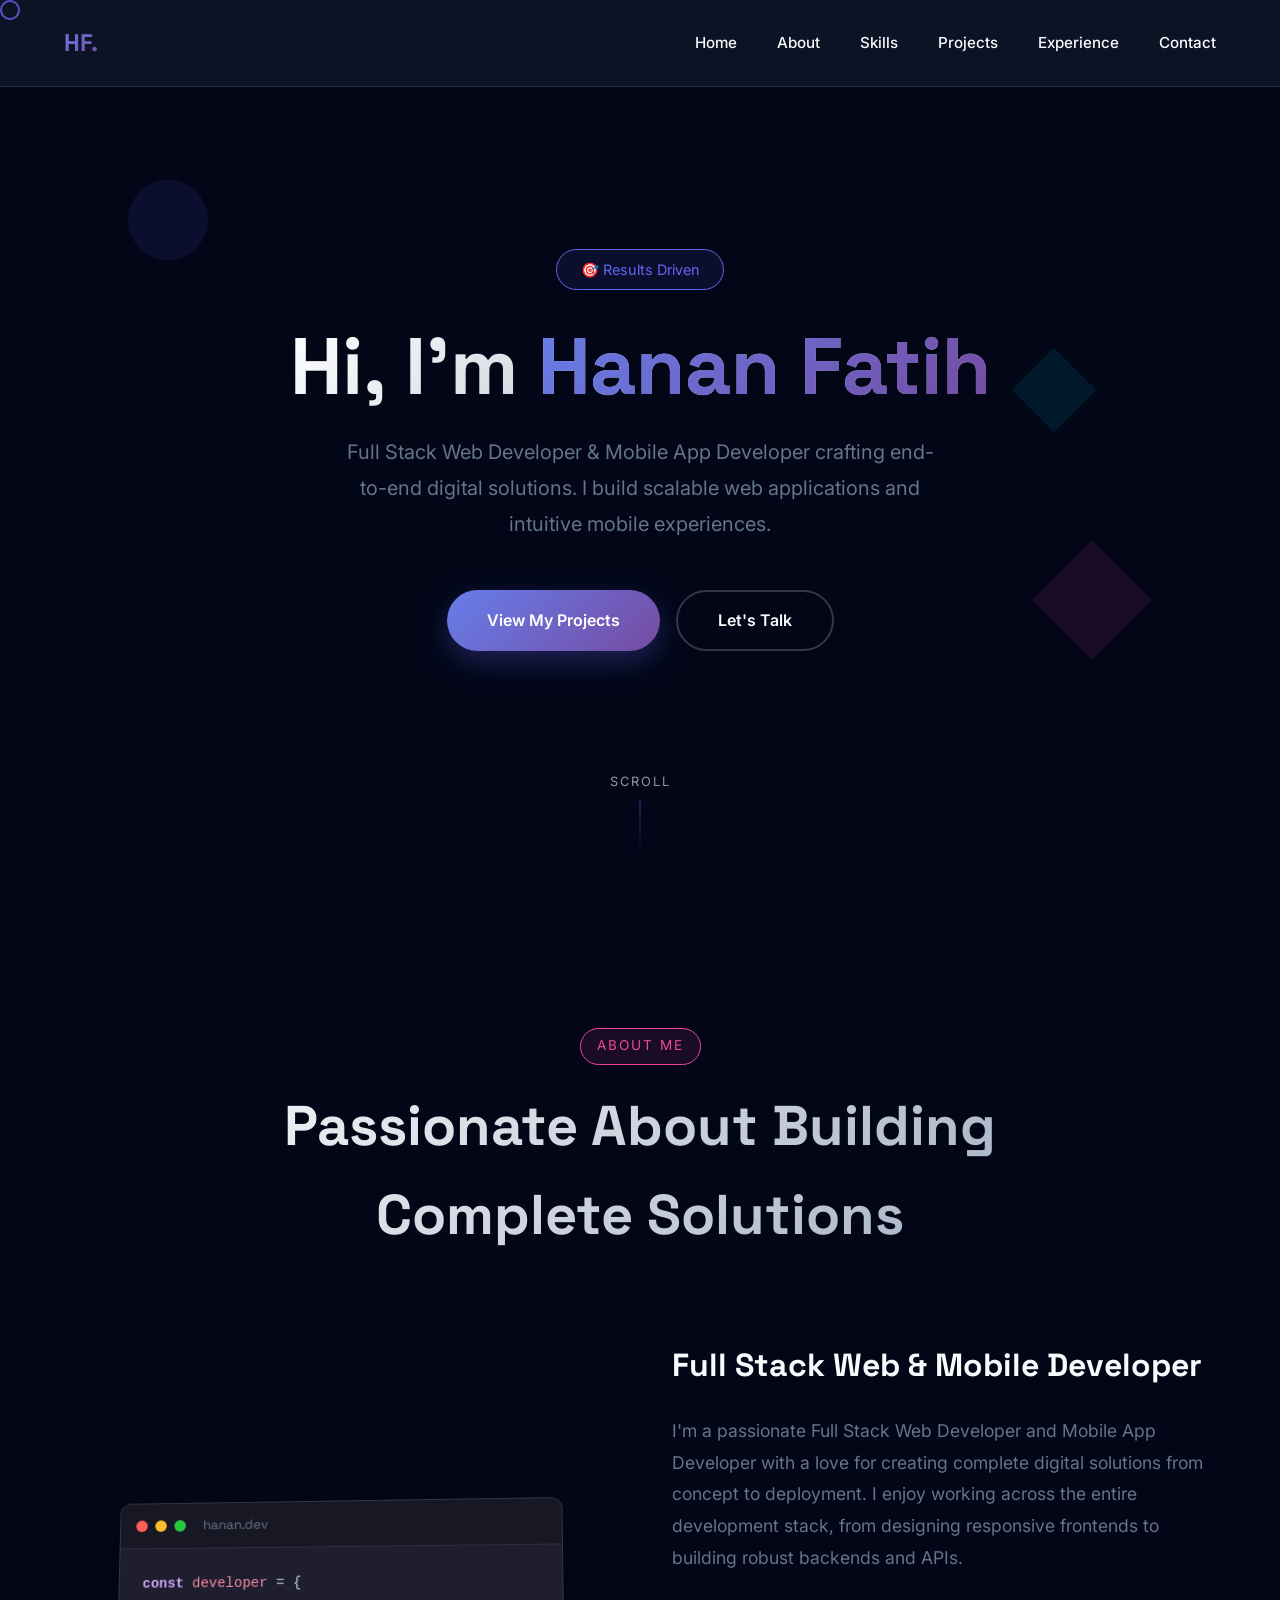
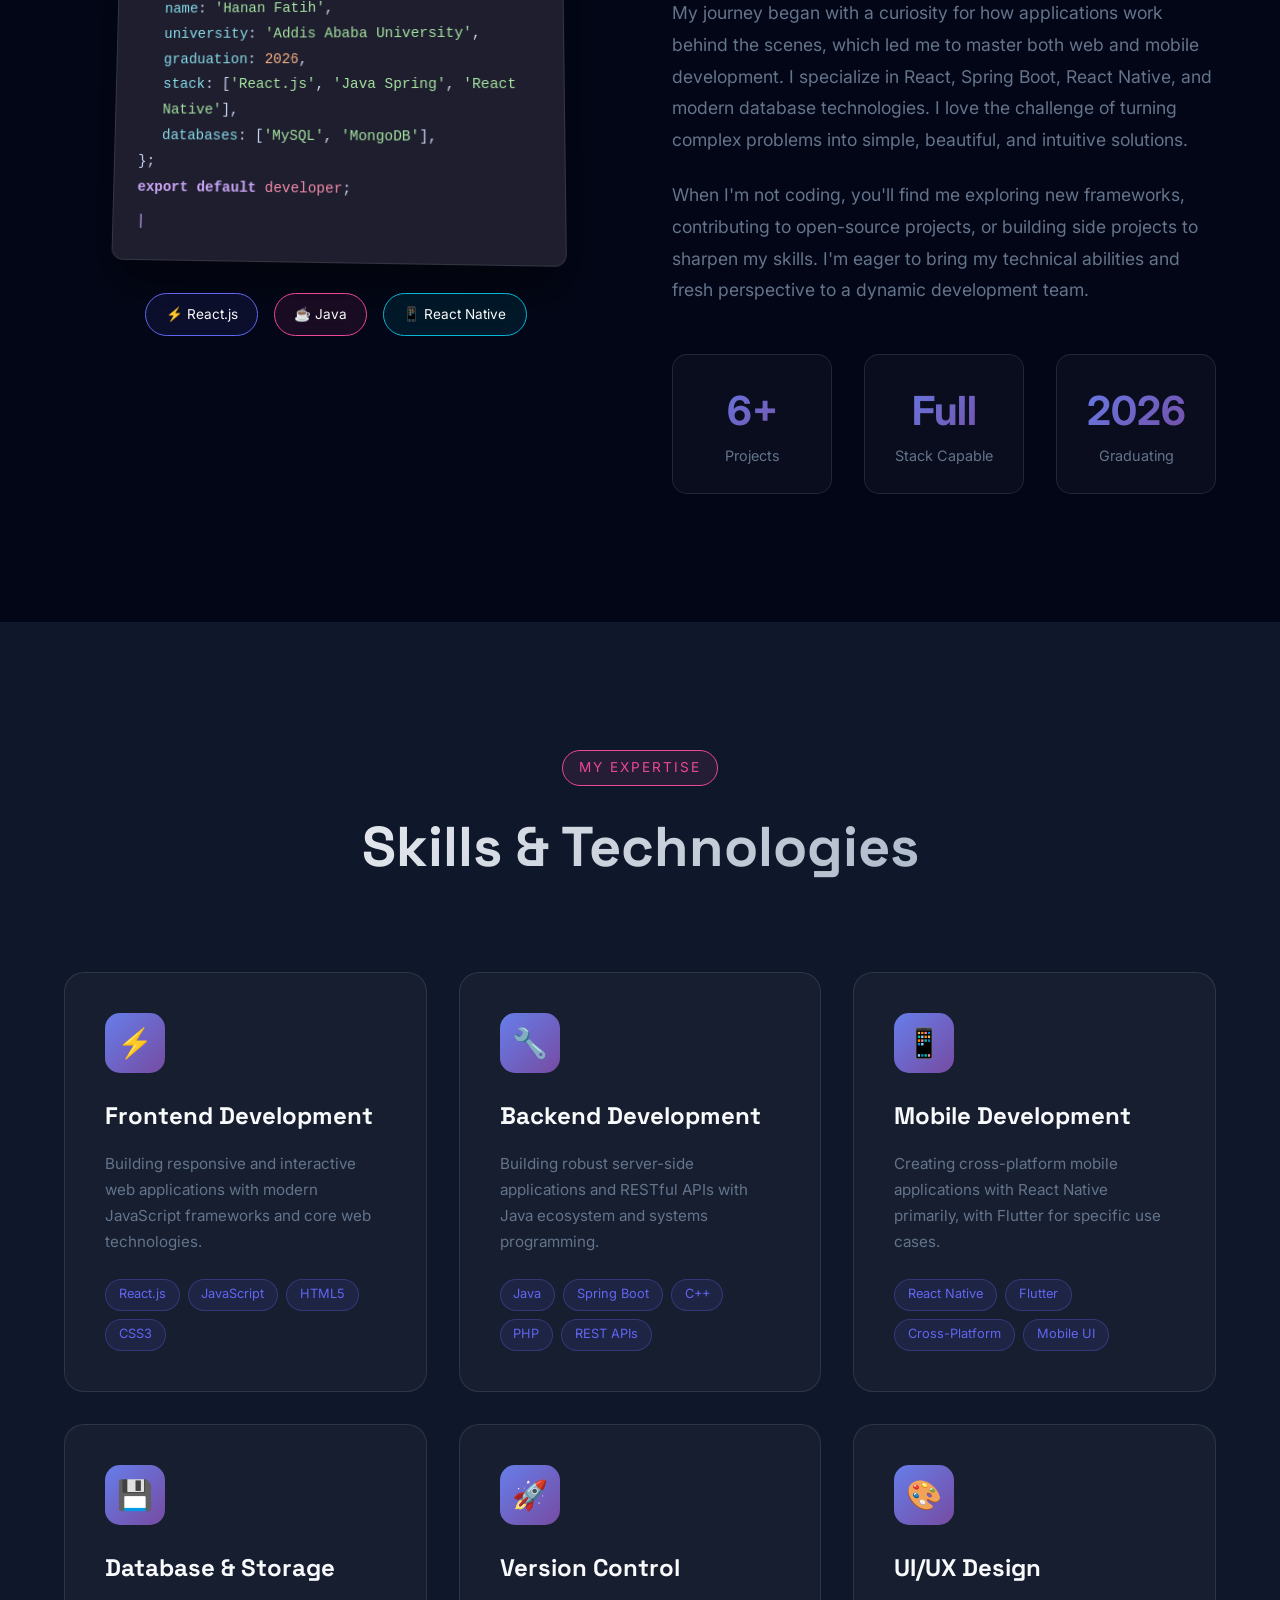
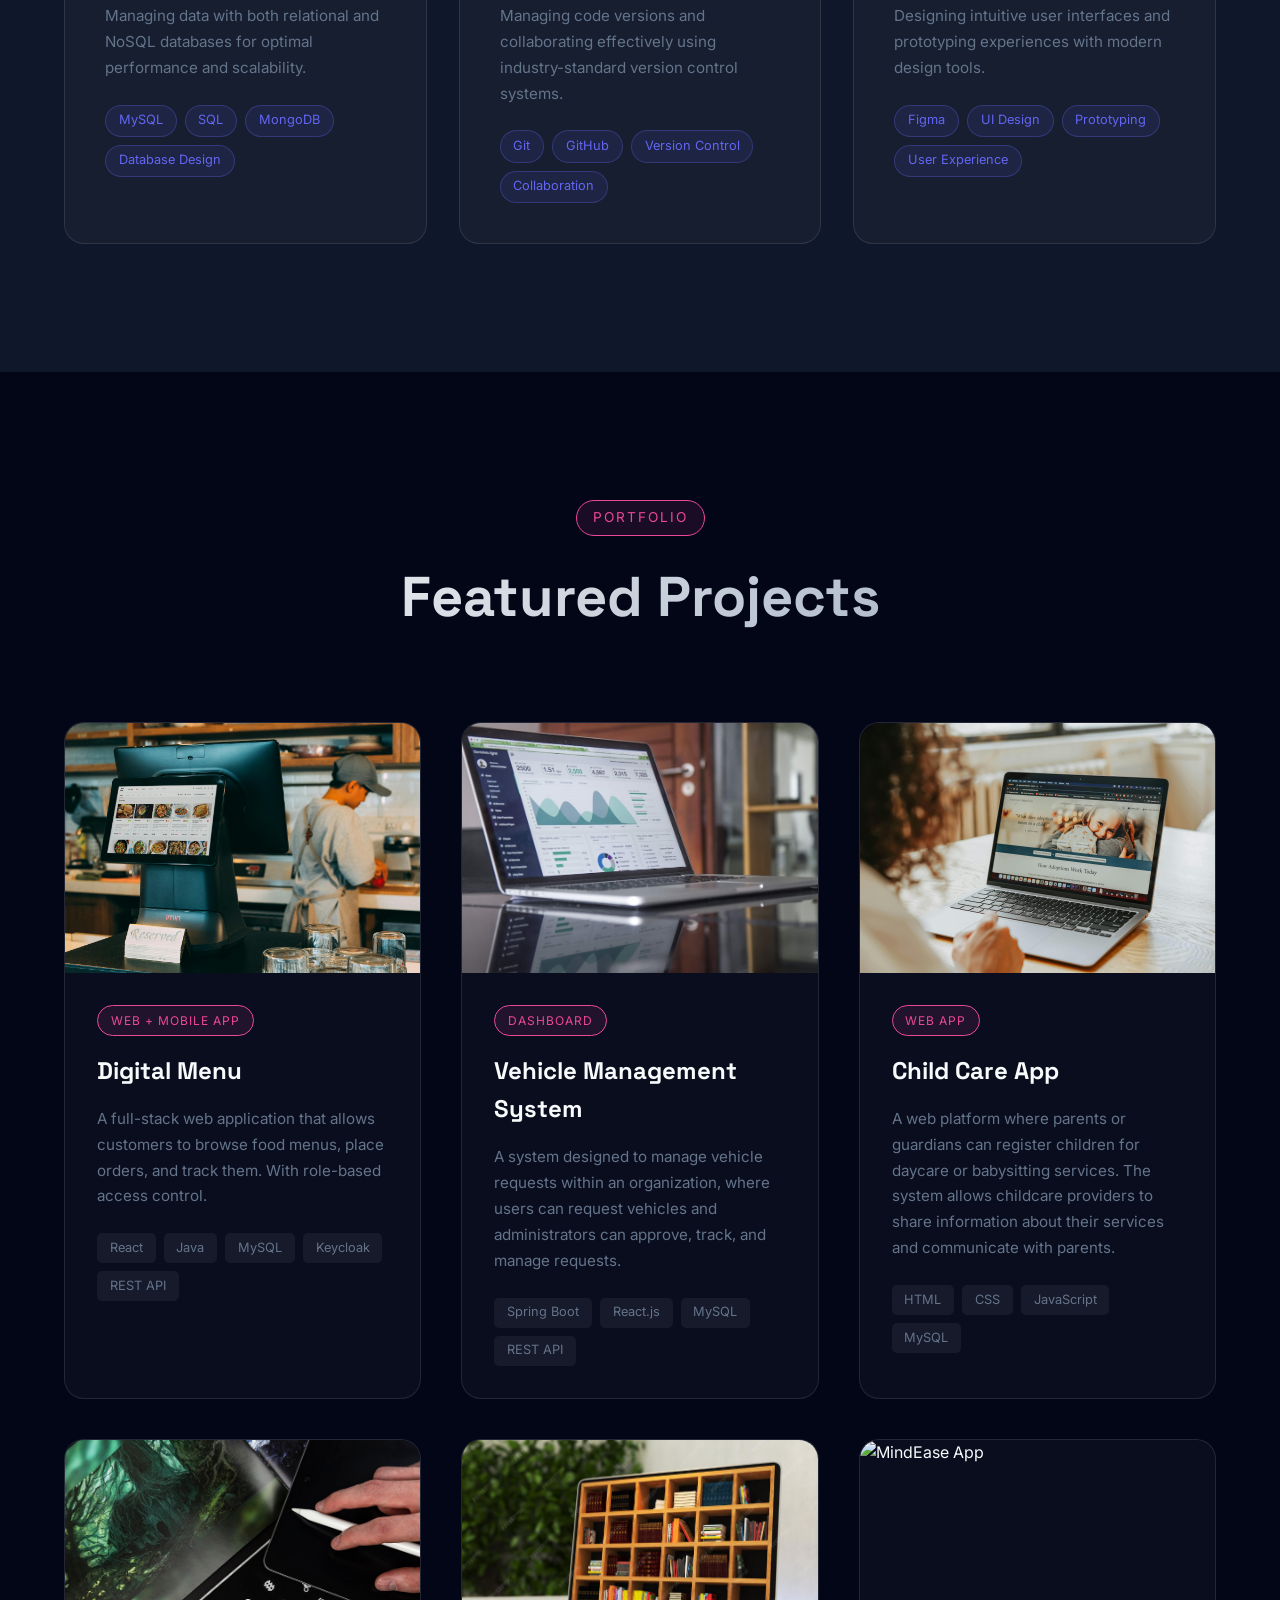
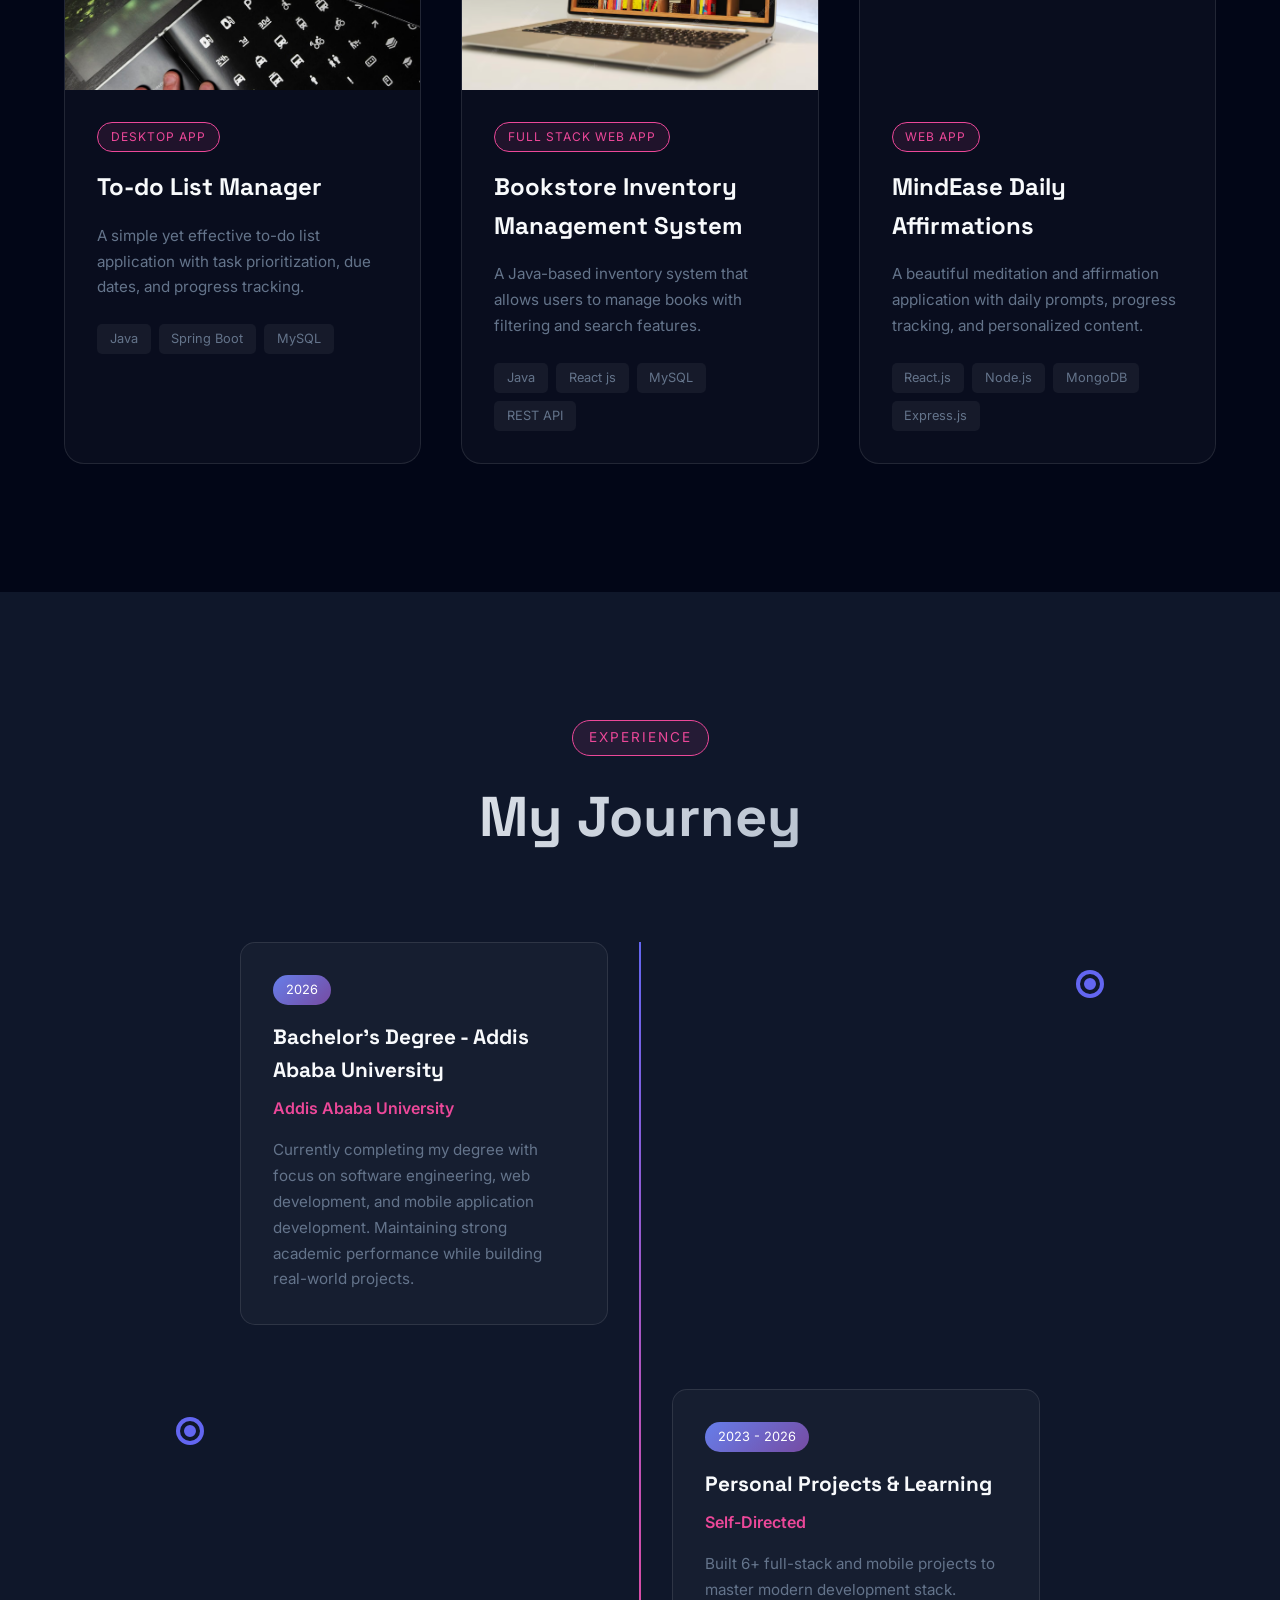
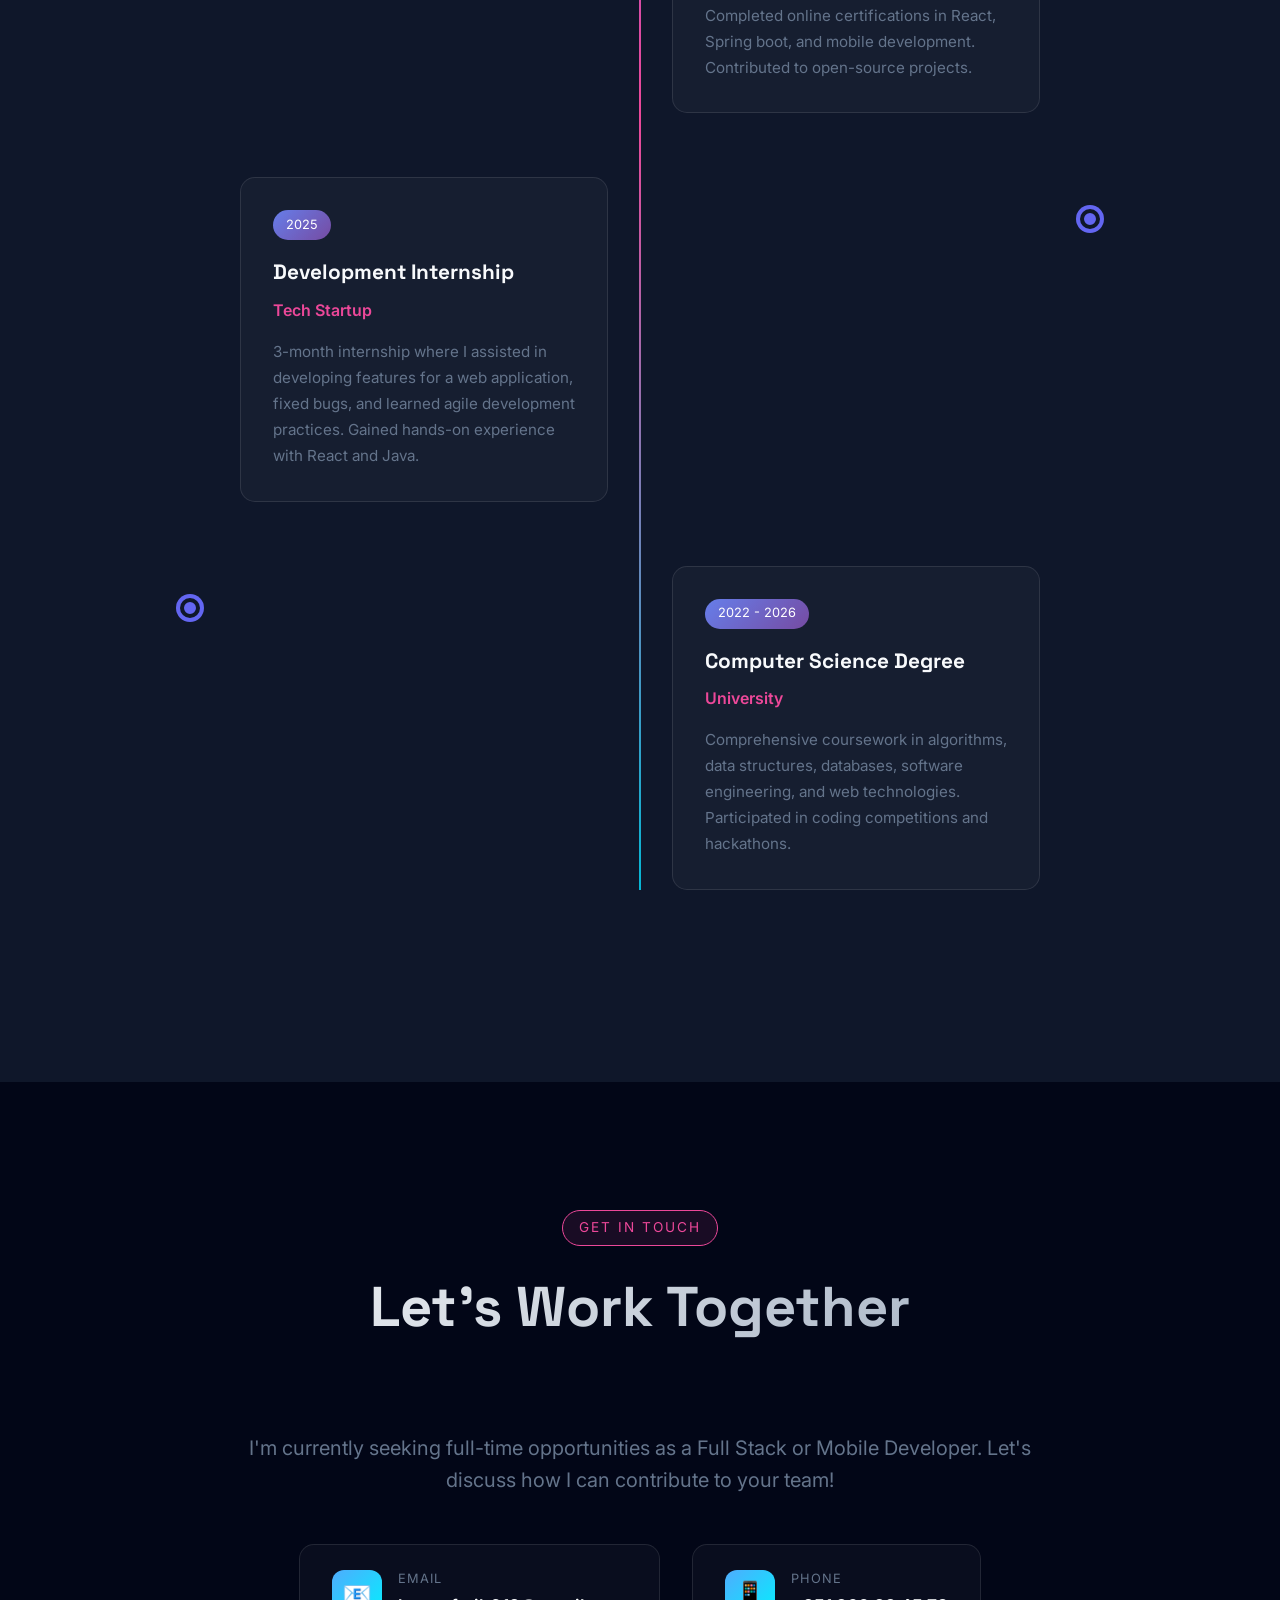
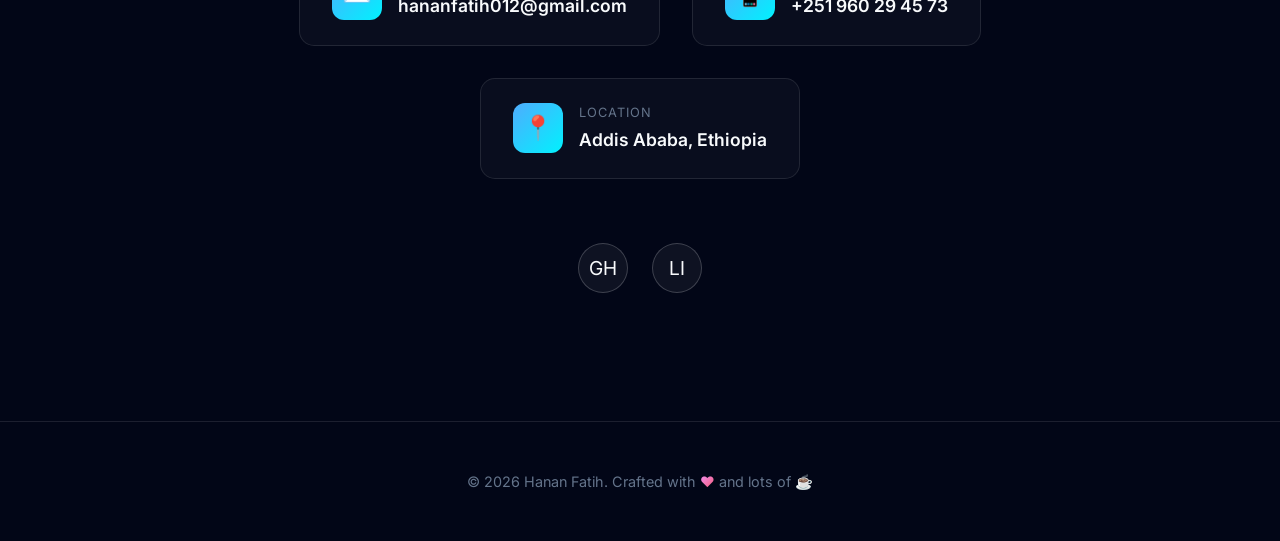
==== Portfolio.html @ 4e999f9f "My complete portfolio. With in need for some links left." ====
<!DOCTYPE html>
<html lang="en">
<head>
    <meta charset="UTF-8">
    <meta name="viewport" content="width=device-width, initial-scale=1.0">
    <title>Hanan Fatih | Full Stack & Mobile Developer</title>
    <link href="https://fonts.googleapis.com/css2?family=Space+Grotesk:wght@300;400;500;600;700&family=Inter:wght@300;400;500;600&display=swap" rel="stylesheet">
    <script src="https://cdnjs.cloudflare.com/ajax/libs/gsap/3.12.2/gsap.min.js"></script>
    <script src="https://cdnjs.cloudflare.com/ajax/libs/gsap/3.12.2/ScrollTrigger.min.js"></script>
    <style>
        :root {
            --primary: #6366f1;
            --primary-dark: #4f46e5;
            --secondary: #ec4899;
            --accent: #06b6d4;
            --dark: #0f172a;
            --darker: #020617;
            --light: #f8fafc;
            --gray: #64748b;
            --gradient-1: linear-gradient(135deg, #667eea 0%, #764ba2 100%);
            --gradient-2: linear-gradient(135deg, #f093fb 0%, #f5576c 100%);
            --gradient-3: linear-gradient(135deg, #4facfe 0%, #00f2fe 100%);
        }

        * {
            margin: 0;
            padding: 0;
            box-sizing: border-box;
        }

        html {
            scroll-behavior: smooth;
        }

        body {
            font-family: 'Inter', sans-serif;
            background: var(--darker);
            color: var(--light);
            overflow-x: hidden;
            line-height: 1.6;
        }

        h1, h2, h3, h4 {
            font-family: 'Space Grotesk', sans-serif;
            font-weight: 700;
        }

        /* Custom Cursor */
        .cursor {
            width: 20px;
            height: 20px;
            border: 2px solid var(--primary);
            border-radius: 50%;
            position: fixed;
            pointer-events: none;
            z-index: 9999;
            transition: transform 0.1s, background 0.3s;
            mix-blend-mode: difference;
        }

        .cursor.hover {
            transform: scale(2);
            background: var(--primary);
        }

        /* Navigation */
        nav {
            position: fixed;
            top: 0;
            width: 100%;
            padding: 1.5rem 5%;
            display: flex;
            justify-content: space-between;
            align-items: center;
            z-index: 1000;
            backdrop-filter: blur(20px);
            background: rgba(15, 23, 42, 0.8);
            border-bottom: 1px solid rgba(255, 255, 255, 0.1);
            transition: all 0.3s;
        }

        nav.scrolled {
            padding: 1rem 5%;
            background: rgba(2, 6, 23, 0.95);
        }

        .logo {
            font-family: 'Space Grotesk', sans-serif;
            font-size: 1.5rem;
            font-weight: 700;
            background: var(--gradient-1);
            -webkit-background-clip: text;
            -webkit-text-fill-color: transparent;
            background-clip: text;
            cursor: pointer;
            position: relative;
        }

        .logo::after {
            content: '';
            position: absolute;
            bottom: -5px;
            left: 0;
            width: 0;
            height: 2px;
            background: var(--gradient-1);
            transition: width 0.3s;
        }

        .logo:hover::after {
            width: 100%;
        }

        .nav-links {
            display: flex;
            gap: 2.5rem;
            list-style: none;
        }

        .nav-links a {
            color: var(--light);
            text-decoration: none;
            font-weight: 500;
            position: relative;
            transition: color 0.3s;
            font-size: 0.95rem;
        }

        .nav-links a::before {
            content: '';
            position: absolute;
            bottom: -5px;
            left: 0;
            width: 0;
            height: 2px;
            background: var(--gradient-2);
            transition: width 0.3s;
        }

        .nav-links a:hover::before {
            width: 100%;
        }

        .nav-links a:hover {
            color: var(--secondary);
        }

        .mobile-menu {
            display: none;
            flex-direction: column;
            gap: 5px;
            cursor: pointer;
        }

        .mobile-menu span {
            width: 25px;
            height: 3px;
            background: var(--light);
            transition: all 0.3s;
            border-radius: 3px;
        }

        /* Hero Section */
        .hero {
            min-height: 100vh;
            display: flex;
            align-items: center;
            justify-content: center;
            position: relative;
            overflow: hidden;
            padding: 0 5%;
        }

        .hero-bg {
            position: absolute;
            top: 0;
            left: 0;
            width: 100%;
            height: 100%;
            z-index: 0;
        }

        .floating-shapes {
            position: absolute;
            width: 100%;
            height: 100%;
            overflow: hidden;
        }

        .shape {
            position: absolute;
            opacity: 0.1;
            animation: float 20s infinite ease-in-out;
        }

        .shape:nth-child(1) {
            width: 80px;
            height: 80px;
            background: var(--primary);
            border-radius: 50%;
            top: 20%;
            left: 10%;
            animation-delay: 0s;
        }

        .shape:nth-child(2) {
            width: 120px;
            height: 120px;
            background: var(--secondary);
            clip-path: polygon(50% 0%, 100% 50%, 50% 100%, 0% 50%);
            top: 60%;
            right: 10%;
            animation-delay: 5s;
        }

        .shape:nth-child(3) {
            width: 60px;
            height: 60px;
            background: var(--accent);
            transform: rotate(45deg);
            top: 40%;
            left: 80%;
            animation-delay: 10s;
        }

        @keyframes float {
            0%, 100% { transform: translateY(0) rotate(0deg); }
            50% { transform: translateY(-30px) rotate(180deg); }
        }

        .hero-content {
            position: relative;
            z-index: 1;
            text-align: center;
            max-width: 900px;
        }

        .hero-badge {
            display: inline-block;
            padding: 0.5rem 1.5rem;
            background: rgba(99, 102, 241, 0.1);
            border: 1px solid var(--primary);
            border-radius: 50px;
            font-size: 0.9rem;
            color: var(--primary);
            margin-bottom: 2rem;
            animation: pulse 2s infinite;
        }

        @keyframes pulse {
            0%, 100% { box-shadow: 0 0 0 0 rgba(99, 102, 241, 0.4); }
            50% { box-shadow: 0 0 0 10px rgba(99, 102, 241, 0); }
        }

        .hero h1 {
            font-size: clamp(2.5rem, 8vw, 5rem);
            line-height: 1.1;
            margin-bottom: 1.5rem;
            background: linear-gradient(135deg, #fff 0%, #94a3b8 100%);
            -webkit-background-clip: text;
            -webkit-text-fill-color: transparent;
            background-clip: text;
        }

        .hero h1 span {
            background: var(--gradient-1);
            -webkit-background-clip: text;
            -webkit-text-fill-color: transparent;
            background-clip: text;
        }

        .hero p {
            font-size: 1.25rem;
            color: var(--gray);
            max-width: 600px;
            margin: 0 auto 3rem;
            line-height: 1.8;
        }

        .hero-buttons {
            display: flex;
            gap: 1rem;
            justify-content: center;
            flex-wrap: wrap;
        }

        .btn {
            padding: 1rem 2.5rem;
            border: none;
            border-radius: 50px;
            font-size: 1rem;
            font-weight: 600;
            cursor: pointer;
            transition: all 0.3s;
            text-decoration: none;
            display: inline-flex;
            align-items: center;
            gap: 0.5rem;
            position: relative;
            overflow: hidden;
        }

        .btn-primary {
            background: var(--gradient-1);
            color: white;
            box-shadow: 0 10px 30px rgba(99, 102, 241, 0.3);
        }

        .btn-primary:hover {
            transform: translateY(-3px);
            box-shadow: 0 20px 40px rgba(99, 102, 241, 0.4);
        }

        .btn-secondary {
            background: transparent;
            color: var(--light);
            border: 2px solid rgba(255, 255, 255, 0.2);
        }

        .btn-secondary:hover {
            border-color: var(--secondary);
            color: var(--secondary);
            transform: translateY(-3px);
        }

        .scroll-indicator {
            position: absolute;
            bottom: 40px;
            left: 50%;
            transform: translateX(-50%);
            display: flex;
            flex-direction: column;
            align-items: center;
            gap: 0.5rem;
            opacity: 0.6;
            animation: bounce 2s infinite;
        }

        @keyframes bounce {
            0%, 100% { transform: translateX(-50%) translateY(0); }
            50% { transform: translateX(-50%) translateY(10px); }
        }

        .scroll-indicator span {
            font-size: 0.8rem;
            text-transform: uppercase;
            letter-spacing: 2px;
        }

        .scroll-line {
            width: 1px;
            height: 60px;
            background: linear-gradient(to bottom, var(--primary), transparent);
        }

        /* About Section */
        .about {
            padding: 8rem 5%;
            position: relative;
        }

        .section-header {
            text-align: center;
            margin-bottom: 5rem;
        }

        .section-tag {
            display: inline-block;
            padding: 0.4rem 1rem;
            background: rgba(236, 72, 153, 0.1);
            border: 1px solid var(--secondary);
            border-radius: 50px;
            font-size: 0.85rem;
            color: var(--secondary);
            margin-bottom: 1rem;
            text-transform: uppercase;
            letter-spacing: 2px;
        }

        .section-title {
            font-size: clamp(2rem, 5vw, 3.5rem);
            margin-bottom: 1rem;
            background: linear-gradient(135deg, #fff 0%, #94a3b8 100%);
            -webkit-background-clip: text;
            -webkit-text-fill-color: transparent;
            background-clip: text;
        }

        .about-grid {
            display: grid;
            grid-template-columns: 1fr 1fr;
            gap: 4rem;
            max-width: 1200px;
            margin: 0 auto;
            align-items: center;
        }

        .about-image {
            position: relative;
        }

        .about-image-wrapper {
            position: relative;
            border-radius: 20px;
            overflow: hidden;
            box-shadow: 0 30px 60px rgba(0, 0, 0, 0.3);
        }

        .about-image-wrapper::before {
            content: '';
            position: absolute;
            top: -10px;
            left: -10px;
            right: 10px;
            bottom: 10px;
            border: 2px solid var(--primary);
            border-radius: 20px;
            z-index: -1;
            transition: all 0.3s;
        }

        .about-image-wrapper:hover::before {
            top: -15px;
            left: -15px;
            right: 15px;
            bottom: 15px;
        }

        .about-image img {
            width: 100%;
            height: 500px;
            object-fit: cover;
            transition: transform 0.5s;
        }

        .about-image-wrapper:hover img {
            transform: scale(1.05);
        }

        .about-content h3 {
            font-size: 2rem;
            margin-bottom: 1.5rem;
            color: var(--light);
        }

        .about-content p {
            color: var(--gray);
            margin-bottom: 1.5rem;
            font-size: 1.1rem;
            line-height: 1.8;
        }

        .stats {
            display: grid;
            grid-template-columns: repeat(3, 1fr);
            gap: 2rem;
            margin-top: 3rem;
        }

        .stat-item {
            text-align: center;
            padding: 1.5rem;
            background: rgba(255, 255, 255, 0.03);
            border: 1px solid rgba(255, 255, 255, 0.1);
            border-radius: 15px;
            transition: all 0.3s;
        }

        .stat-item:hover {
            transform: translateY(-5px);
            border-color: var(--primary);
            background: rgba(99, 102, 241, 0.05);
        }

        .stat-number {
            font-size: 2.5rem;
            font-weight: 700;
            background: var(--gradient-1);
            -webkit-background-clip: text;
            -webkit-text-fill-color: transparent;
            background-clip: text;
            display: block;
        }

        .stat-label {
            font-size: 0.9rem;
            color: var(--gray);
            margin-top: 0.5rem;
        }

        /* Skills Section */
        .skills {
            padding: 8rem 5%;
            background: var(--dark);
            position: relative;
        }

        .skills-grid {
            display: grid;
            grid-template-columns: repeat(auto-fit, minmax(300px, 1fr));
            gap: 2rem;
            max-width: 1200px;
            margin: 0 auto;
        }

        .skill-card {
            background: rgba(255, 255, 255, 0.03);
            border: 1px solid rgba(255, 255, 255, 0.1);
            border-radius: 20px;
            padding: 2.5rem;
            transition: all 0.4s;
            position: relative;
            overflow: hidden;
            cursor: pointer;
            opacity: 1 !important;
            transform: none !important;
        }

        .skill-card::before {
            content: '';
            position: absolute;
            top: 0;
            left: 0;
            width: 100%;
            height: 100%;
            background: var(--gradient-1);
            opacity: 0;
            transition: opacity 0.4s;
            z-index: 0;
        }

        .skill-card:hover::before {
            opacity: 0.05;
        }

        .skill-card:hover {
            transform: translateY(-10px) !important;
            border-color: var(--primary);
            box-shadow: 0 20px 40px rgba(99, 102, 241, 0.2);
        }

        .skill-icon {
            width: 60px;
            height: 60px;
            background: var(--gradient-1);
            border-radius: 15px;
            display: flex;
            align-items: center;
            justify-content: center;
            font-size: 1.8rem;
            margin-bottom: 1.5rem;
            position: relative;
            z-index: 1;
        }

        .skill-card h3 {
            font-size: 1.5rem;
            margin-bottom: 1rem;
            position: relative;
            z-index: 1;
        }

        .skill-card p {
            color: var(--gray);
            font-size: 0.95rem;
            line-height: 1.7;
            position: relative;
            z-index: 1;
        }

        .skill-tags {
            display: flex;
            flex-wrap: wrap;
            gap: 0.5rem;
            margin-top: 1.5rem;
            position: relative;
            z-index: 1;
        }

        .skill-tag {
            padding: 0.3rem 0.8rem;
            background: rgba(99, 102, 241, 0.1);
            border: 1px solid rgba(99, 102, 241, 0.3);
            border-radius: 20px;
            font-size: 0.8rem;
            color: var(--primary);
        }

        /* Projects Section */
        .projects {
            padding: 8rem 5%;
            position: relative;
        }

        .projects-grid {
            display: grid;
            grid-template-columns: repeat(auto-fit, minmax(350px, 1fr));
            gap: 2.5rem;
            max-width: 1200px;
            margin: 0 auto;
        }

        .project-card {
            background: rgba(255, 255, 255, 0.03);
            border: 1px solid rgba(255, 255, 255, 0.1);
            border-radius: 20px;
            overflow: hidden;
            transition: all 0.4s;
            position: relative;
            opacity: 1 !important;
            transform: none !important;
        }

        .project-card:hover {
            transform: translateY(-10px) !important;
            border-color: var(--secondary);
            box-shadow: 0 30px 60px rgba(236, 72, 153, 0.2);
        }

        .project-image {
            position: relative;
            height: 250px;
            overflow: hidden;
        }

        .project-image img {
            width: 100%;
            height: 100%;
            object-fit: cover;
            transition: transform 0.5s;
        }

        .project-card:hover .project-image img {
            transform: scale(1.1);
        }

        .project-overlay {
            position: absolute;
            top: 0;
            left: 0;
            width: 100%;
            height: 100%;
            background: linear-gradient(to top, rgba(15, 23, 42, 0.9), transparent);
            opacity: 0;
            transition: opacity 0.3s;
            display: flex;
            align-items: flex-end;
            padding: 2rem;
        }

        .project-card:hover .project-overlay {
            opacity: 1;
        }

        .project-links {
            display: flex;
            gap: 1rem;
        }

        .project-link {
            width: 50px;
            height: 50px;
            background: white;
            border-radius: 50%;
            display: flex;
            align-items: center;
            justify-content: center;
            color: var(--dark);
            text-decoration: none;
            transition: all 0.3s;
            transform: translateY(20px);
            opacity: 0;
        }

        .project-card:hover .project-link {
            transform: translateY(0);
            opacity: 1;
        }

        .project-card:hover .project-link:nth-child(2) {
            transition-delay: 0.1s;
        }

        .project-link:hover {
            background: var(--primary);
            color: white;
            transform: scale(1.1);
        }

        .project-content {
            padding: 2rem;
        }

        .project-category {
            display: inline-block;
            padding: 0.3rem 0.8rem;
            background: rgba(236, 72, 153, 0.1);
            border: 1px solid var(--secondary);
            border-radius: 20px;
            font-size: 0.75rem;
            color: var(--secondary);
            margin-bottom: 1rem;
            text-transform: uppercase;
            letter-spacing: 1px;
        }

        .project-content h3 {
            font-size: 1.5rem;
            margin-bottom: 1rem;
        }

        .project-content p {
            color: var(--gray);
            font-size: 0.95rem;
            line-height: 1.7;
        }

        .project-tech {
            display: flex;
            flex-wrap: wrap;
            gap: 0.5rem;
            margin-top: 1.5rem;
        }

        .tech-tag {
            padding: 0.3rem 0.8rem;
            background: rgba(255, 255, 255, 0.05);
            border-radius: 5px;
            font-size: 0.8rem;
            color: var(--gray);
        }

        /* Experience Section */
        .experience {
            padding: 8rem 5%;
            background: var(--dark);
        }

        .timeline {
            max-width: 800px;
            margin: 0 auto;
            position: relative;
        }

        .timeline::before {
            content: '';
            position: absolute;
            left: 50%;
            transform: translateX(-50%);
            width: 2px;
            height: 100%;
            background: linear-gradient(to bottom, var(--primary), var(--secondary), var(--accent));
        }

        .timeline-item {
            display: flex;
            justify-content: flex-end;
            padding-right: 50%;
            position: relative;
            margin-bottom: 4rem;
            opacity: 1 !important;
            transform: none !important;
        }

        .timeline-item:nth-child(even) {
            justify-content: flex-start;
            padding-right: 0;
            padding-left: 50%;
        }

        .timeline-content {
            background: rgba(255, 255, 255, 0.03);
            border: 1px solid rgba(255, 255, 255, 0.1);
            border-radius: 15px;
            padding: 2rem;
            max-width: 400px;
            margin-right: 2rem;
            position: relative;
            transition: all 0.3s;
        }

        .timeline-item:nth-child(even) .timeline-content {
            margin-right: 0;
            margin-left: 2rem;
        }

        .timeline-content:hover {
            border-color: var(--primary);
            transform: scale(1.02);
        }

        .timeline-dot {
            position: absolute;
            width: 20px;
            height: 20px;
            background: var(--primary);
            border-radius: 50%;
            top: 2rem;
            right: -60px;
            border: 4px solid var(--dark);
            box-shadow: 0 0 0 4px var(--primary);
        }

        .timeline-item:nth-child(even) .timeline-dot {
            right: auto;
            left: -60px;
        }

        .timeline-date {
            display: inline-block;
            padding: 0.3rem 0.8rem;
            background: var(--gradient-1);
            border-radius: 20px;
            font-size: 0.8rem;
            color: white;
            margin-bottom: 1rem;
        }

        .timeline-content h3 {
            font-size: 1.3rem;
            margin-bottom: 0.5rem;
        }

        .timeline-company {
            color: var(--secondary);
            font-weight: 600;
            margin-bottom: 1rem;
            display: block;
        }

        .timeline-content p {
            color: var(--gray);
            font-size: 0.95rem;
            line-height: 1.7;
        }

        /* Contact Section */
        .contact {
            padding: 8rem 5%;
            position: relative;
        }

        .contact-container {
            max-width: 800px;
            margin: 0 auto;
            text-align: center;
        }

        .contact-text {
            font-size: 1.25rem;
            color: var(--gray);
            margin-bottom: 3rem;
        }

        .contact-links {
            display: flex;
            justify-content: center;
            gap: 2rem;
            flex-wrap: wrap;
            margin-bottom: 4rem;
        }

        .contact-item {
            display: flex;
            align-items: center;
            gap: 1rem;
            padding: 1.5rem 2rem;
            background: rgba(255, 255, 255, 0.03);
            border: 1px solid rgba(255, 255, 255, 0.1);
            border-radius: 15px;
            text-decoration: none;
            color: var(--light);
            transition: all 0.3s;
            min-width: 250px;
        }

        .contact-item:hover {
            transform: translateY(-5px);
            border-color: var(--accent);
            box-shadow: 0 20px 40px rgba(6, 182, 212, 0.2);
        }

        .contact-icon {
            width: 50px;
            height: 50px;
            background: var(--gradient-3);
            border-radius: 12px;
            display: flex;
            align-items: center;
            justify-content: center;
            font-size: 1.5rem;
        }

        .contact-info {
            text-align: left;
        }

        .contact-label {
            font-size: 0.8rem;
            color: var(--gray);
            text-transform: uppercase;
            letter-spacing: 1px;
        }

        .contact-value {
            font-weight: 600;
            font-size: 1.1rem;
            margin-top: 0.2rem;
        }

        .social-links {
            display: flex;
            justify-content: center;
            gap: 1.5rem;
        }

        .social-link {
            width: 50px;
            height: 50px;
            background: rgba(255, 255, 255, 0.05);
            border: 1px solid rgba(255, 255, 255, 0.2);
            border-radius: 50%;
            display: flex;
            align-items: center;
            justify-content: center;
            color: var(--light);
            text-decoration: none;
            font-size: 1.2rem;
            transition: all 0.3s;
        }

        .social-link:hover {
            background: var(--primary);
            border-color: var(--primary);
            transform: translateY(-5px) rotate(360deg);
        }

        /* Footer */
        footer {
            padding: 3rem 5%;
            text-align: center;
            border-top: 1px solid rgba(255, 255, 255, 0.1);
            color: var(--gray);
            font-size: 0.9rem;
        }

        footer span {
            background: var(--gradient-2);
            -webkit-background-clip: text;
            -webkit-text-fill-color: transparent;
            background-clip: text;
        }

        /* Responsive */
        @media (max-width: 968px) {
            .nav-links {
                display: none;
            }

            .mobile-menu {
                display: flex;
            }

            .about-grid {
                grid-template-columns: 1fr;
                gap: 3rem;
            }

            .about-image {
                order: -1;
            }

            .stats {
                grid-template-columns: 1fr;
            }

            .timeline::before {
                left: 30px;
            }

            .timeline-item,
            .timeline-item:nth-child(even) {
                justify-content: flex-start;
                padding-left: 80px;
                padding-right: 0;
            }

            .timeline-content,
            .timeline-item:nth-child(even) .timeline-content {
                margin-left: 0;
                margin-right: 0;
                max-width: 100%;
            }

            .timeline-dot,
            .timeline-item:nth-child(even) .timeline-dot {
                left: 20px;
                right: auto;
            }

            .projects-grid {
                grid-template-columns: 1fr;
            }
        }

        /* Animations - FIXED: Content visible by default */
        .reveal {
            opacity: 1;
            transform: translateY(0);
            transition: all 0.8s ease;
        }

        .reveal.animate {
            opacity: 0;
            transform: translateY(30px);
        }

        .reveal.animate.active {
            opacity: 1;
            transform: translateY(0);
        }

        /* Particle Canvas */
        #particles-canvas {
            position: fixed;
            top: 0;
            left: 0;
            width: 100%;
            height: 100%;
            pointer-events: none;
            z-index: 0;
            opacity: 0.3;
        }
    
        /* About Visual - Code Window */
        .about-visual {
            position: relative;
            display: flex;
            flex-direction: column;
            align-items: center;
            gap: 2rem;
        }

        .code-window {
            background: #1e1e2e;
            border-radius: 12px;
            overflow: hidden;
            box-shadow: 0 25px 50px rgba(0, 0, 0, 0.5);
            width: 100%;
            max-width: 450px;
            border: 1px solid rgba(255, 255, 255, 0.1);
            transform: perspective(1000px) rotateY(-5deg) rotateX(5deg);
            transition: transform 0.4s;
        }

        .code-window:hover {
            transform: perspective(1000px) rotateY(0deg) rotateX(0deg);
        }

        .code-header {
            background: #181825;
            padding: 12px 16px;
            display: flex;
            align-items: center;
            gap: 8px;
            border-bottom: 1px solid rgba(255, 255, 255, 0.1);
        }

        .code-dot {
            width: 12px;
            height: 12px;
            border-radius: 50%;
        }

        .code-dot.red { background: #ff5f56; }
        .code-dot.yellow { background: #ffbd2e; }
        .code-dot.green { background: #27c93f; }

        .code-title {
            margin-left: 10px;
            font-size: 0.85rem;
            color: var(--gray);
            font-family: 'Space Grotesk', sans-serif;
        }

        .code-content {
            padding: 24px;
            font-family: 'Courier New', monospace;
            font-size: 0.9rem;
            line-height: 1.8;
        }

        .code-line {
            color: #cdd6f4;
        }

        .code-line.indent {
            padding-left: 24px;
        }

        .code-keyword {
            color: #cba6f7;
            font-weight: bold;
        }

        .code-variable {
            color: #f38ba8;
        }

        .code-property {
            color: #89dceb;
        }

        .code-string {
            color: #a6e3a1;
        }

        .code-number {
            color: #fab387;
        }

        .cursor-blink {
            display: inline-block;
            color: #cba6f7;
            animation: blink 1s infinite;
            margin-top: 8px;
        }

        @keyframes blink {
            0%, 50% { opacity: 1; }
            51%, 100% { opacity: 0; }
        }

        /* Floating Badges */
        .floating-badges {
            display: flex;
            gap: 1rem;
            flex-wrap: wrap;
            justify-content: center;
        }

        .float-badge {
            padding: 0.6rem 1.2rem;
            background: rgba(99, 102, 241, 0.1);
            border: 1px solid var(--primary);
            border-radius: 50px;
            font-size: 0.85rem;
            color: var(--light);
            animation: float-badge 3s ease-in-out infinite;
            backdrop-filter: blur(10px);
        }

        .float-badge:nth-child(2) {
            animation-delay: 0.5s;
            border-color: var(--secondary);
            background: rgba(236, 72, 153, 0.1);
        }

        .float-badge:nth-child(3) {
            animation-delay: 1s;
            border-color: var(--accent);
            background: rgba(6, 182, 212, 0.1);
        }

        @keyframes float-badge {
            0%, 100% { transform: translateY(0); }
            50% { transform: translateY(-10px); }
        }

        /* Responsive */
        @media (max-width: 968px) {
            .code-window {
                transform: none;
                max-width: 100%;
            }

            .code-window:hover {
                transform: none;
            }
        }
</style>
<base target="_blank">
</head>
<body>
    <!-- Custom Cursor -->
    <div class="cursor"></div>

    <!-- Particle Canvas -->
    <canvas id="particles-canvas"></canvas>

    <!-- Navigation -->
    <nav id="navbar">
        <div class="logo">HF.</div>
        <ul class="nav-links">
            <li><a href="#home">Home</a></li>
            <li><a href="#about">About</a></li>
            <li><a href="#skills">Skills</a></li>
            <li><a href="#projects">Projects</a></li>
            <li><a href="#experience">Experience</a></li>
            <li><a href="#contact">Contact</a></li>
        </ul>
        <div class="mobile-menu">
            <span></span>
            <span></span>
            <span></span>
        </div>
    </nav>

    <!-- Hero Section -->
    <section class="hero" id="home">
        <div class="hero-bg">
            <div class="floating-shapes">
                <div class="shape"></div>
                <div class="shape"></div>
                <div class="shape"></div>
            </div>
        </div>
        <div class="hero-content">
            <div class="hero-badge">🎯 Results Driven</div>
            <h1>Hi, I'm <span>Hanan Fatih</span></h1>
            <p>Full Stack Web Developer & Mobile App Developer crafting end-to-end digital solutions. I build scalable web applications and intuitive mobile experiences.</p>
            <div class="hero-buttons">
                <a href="#projects" class="btn btn-primary">View My Projects</a>
                <a href="#contact" class="btn btn-secondary">Let's Talk</a>
            </div>
        </div>
        <div class="scroll-indicator">
            <span>Scroll</span>
            <div class="scroll-line"></div>
        </div>
    </section>

    <!-- About Section -->
    <section class="about" id="about">
        <div class="section-header reveal">
            <span class="section-tag">About Me</span>
            <h2 class="section-title">Passionate About Building<br>Complete Solutions</h2>
        </div>
        <div class="about-grid">
            <div class="about-visual reveal">
                <div class="code-window">
                    <div class="code-header">
                        <div class="code-dot red"></div>
                        <div class="code-dot yellow"></div>
                        <div class="code-dot green"></div>
                        <span class="code-title">hanan.dev</span>
                    </div>
                    <div class="code-content">
                        <div class="code-line">
                            <span class="code-keyword">const</span> <span class="code-variable">developer</span> = {
                        </div>
                        <div class="code-line indent">
                            <span class="code-property">name</span>: <span class="code-string">'Hanan Fatih'</span>,
                        </div>
                        <div class="code-line indent">
                            <span class="code-property">university</span>: <span class="code-string">'Addis Ababa University'</span>,
                        </div>
                        <div class="code-line indent">
                            <span class="code-property">graduation</span>: <span class="code-number">2026</span>,
                        </div>
                        <div class="code-line indent">
                            <span class="code-property">stack</span>: [<span class="code-string">'React.js'</span>, <span class="code-string">'Java Spring'</span>, <span class="code-string">'React Native'</span>],
                        </div>
                        <div class="code-line indent">
                            <span class="code-property">databases</span>: [<span class="code-string">'MySQL'</span>, <span class="code-string">'MongoDB'</span>],
                        </div>
                        <div class="code-line">};</div>
                        <div class="code-line">
                            <span class="code-keyword">export default</span> <span class="code-variable">developer</span>;
                        </div>
                        <div class="cursor-blink">|</div>
                    </div>
                </div>
                <div class="floating-badges">
                    <div class="float-badge">⚡ React.js</div>
                    <div class="float-badge">☕ Java </div>
                    <div class="float-badge">📱 React Native</div>
                </div>
            </div>
            <div class="about-content reveal">
                <h3>Full Stack Web & Mobile Developer</h3>
                <p>I'm a passionate Full Stack Web Developer and Mobile App Developer with a love for creating complete digital solutions from concept to deployment. I enjoy working across the entire development stack, from designing responsive frontends to building robust backends and APIs.</p>
                <p>My journey began with a curiosity for how applications work behind the scenes, which led me to master both web and mobile development. I specialize in React, Spring Boot, React Native, and modern database technologies. I love the challenge of turning complex problems into simple, beautiful, and intuitive solutions.</p>
                <p>When I'm not coding, you'll find me exploring new frameworks, contributing to open-source projects, or building side projects to sharpen my skills. I'm eager to bring my technical abilities and fresh perspective to a dynamic development team.</p>
                <div class="stats">
                    <div class="stat-item">
                        <span class="stat-number">6+</span>
                        <span class="stat-label">Projects </span>
                    </div>
                    <div class="stat-item">
                        <span class="stat-number">Full</span>
                        <span class="stat-label">Stack Capable</span>
                    </div>
                    <div class="stat-item">
                        <span class="stat-number">2026</span>
                        <span class="stat-label">Graduating</span>
                    </div>
                </div>
            </div>
        </div>
    </section>

    <!-- Skills Section -->
    <section class="skills" id="skills">
        <div class="section-header reveal">
            <span class="section-tag">My Expertise</span>
            <h2 class="section-title">Skills & Technologies</h2>
        </div>
        <div class="skills-grid">
            <div class="skill-card reveal">
                <div class="skill-icon">⚡</div>
                <h3>Frontend Development</h3>
                <p>Building responsive and interactive web applications with modern JavaScript frameworks and core web technologies.</p>
                <div class="skill-tags">
                    <span class="skill-tag">React.js</span>
                    <span class="skill-tag">JavaScript</span>
                    <span class="skill-tag">HTML5</span>
                    <span class="skill-tag">CSS3</span>
                </div>
            </div>
            <div class="skill-card reveal">
                <div class="skill-icon">🔧</div>
                <h3>Backend Development</h3>
                <p>Building robust server-side applications and RESTful APIs with Java ecosystem and systems programming.</p>
                <div class="skill-tags">
                    <span class="skill-tag">Java</span>
                    <span class="skill-tag">Spring Boot</span>
                    <span class="skill-tag">C++</span>
                    <span class="skill-tag">PHP</span>
                    <span class="skill-tag">REST APIs</span>
                </div>
            </div>
            <div class="skill-card reveal">
                <div class="skill-icon">📱</div>
                <h3>Mobile Development</h3>
                <p>Creating cross-platform mobile applications with React Native primarily, with Flutter for specific use cases.</p>
                <div class="skill-tags">
                    <span class="skill-tag">React Native</span>
                    <span class="skill-tag">Flutter</span>
                    <span class="skill-tag">Cross-Platform</span>
                    <span class="skill-tag">Mobile UI</span>
                </div>
            </div>
            <div class="skill-card reveal">
                <div class="skill-icon">💾</div>
                <h3>Database & Storage</h3>
                <p>Managing data with both relational and NoSQL databases for optimal performance and scalability.</p>
                <div class="skill-tags">
                    <span class="skill-tag">MySQL</span>
                    <span class="skill-tag">SQL</span>
                    <span class="skill-tag">MongoDB</span>
                    <span class="skill-tag">Database Design</span>
                </div>
            </div>
            <div class="skill-card reveal">
                <div class="skill-icon">🚀</div>
                <h3>Version Control</h3>
                <p>Managing code versions and collaborating effectively using industry-standard version control systems.</p>
                <div class="skill-tags">
                    <span class="skill-tag">Git</span>
                    <span class="skill-tag">GitHub</span>
                    <span class="skill-tag">Version Control</span>
                    <span class="skill-tag">Collaboration</span>
                </div>
            </div>
            <div class="skill-card reveal">
                <div class="skill-icon">🎨</div>
                <h3>UI/UX Design</h3>
                <p>Designing intuitive user interfaces and prototyping experiences with modern design tools.</p>
                <div class="skill-tags">
                    <span class="skill-tag">Figma</span>
                    <span class="skill-tag">UI Design</span>
                    <span class="skill-tag">Prototyping</span>
                    <span class="skill-tag">User Experience</span>
                </div>
            </div>
        </div>
    </section>

    <!-- Projects Section -->
    <section class="projects" id="projects">
        <div class="section-header reveal">
            <span class="section-tag">Portfolio</span>
            <h2 class="section-title">Featured Projects</h2>
        </div>
        <div class="projects-grid">
            <div class="project-card reveal">
                <div class="project-image">
                    <img src="./assets/DigitalMenu.jpg" alt="Digital Menu">
                    <div class="project-overlay">
                        <div class="project-links">
                            <a href="#" class="project-link" title="View Live">🔗</a>
                            <a href="#" class="project-link" title="View Code">💻</a>
                        </div>
                    </div>
                </div>
                <div class="project-content">
                    <span class="project-category">Web + Mobile App</span>
                    <h3>Digital Menu</h3>
                    <p>A full-stack web application that allows customers to browse food menus, place orders, and track them. With role-based access control.</p>
                    <div class="project-tech">
                        <span class="tech-tag">React</span>
                        <span class="tech-tag">Java</span>
                        <span class="tech-tag">MySQL</span>
                        <span class="tech-tag">Keycloak</span>
                        <span class="tech-tag">REST API</span>
                    </div>
                </div>
            </div>
            <div class="project-card reveal">
                <div class="project-image">
                    <img src="./assets/vehicleWeb.jpg" alt="Vehicle Management System">
                    <div class="project-overlay">
                        <div class="project-links">
                            <a href="#" class="project-link" title="View Live">🔗</a>
                            <a href="#" class="project-link" title="View Code">💻</a>
                        </div>
                    </div>
                </div>
                <div class="project-content">
                    <span class="project-category">Dashboard</span>
                    <h3>Vehicle Management System</h3>
                    <p>A system designed to manage vehicle requests within an organization, where users can request vehicles and administrators can approve, track, and manage requests.</p>
                    <div class="project-tech">
                        <span class="tech-tag">Spring Boot</span>
                        <span class="tech-tag">React.js</span>
                        <span class="tech-tag">MySQL</span>
                        <span class="tech-tag">REST API</span>
                    </div>
                </div>
            </div>
            <div class="project-card reveal">
                <div class="project-image">
                    <img src="./assets/ChildCare.jpg" alt="Task Management App">
                    <div class="project-overlay">
                        <div class="project-links">
                            <a href="#" class="project-link" title="View Live">🔗</a>
                            <a href="#" class="project-link" title="View Code">💻</a>
                        </div>
                    </div>
                </div>
                <div class="project-content">
                    <span class="project-category">Web App</span>
                    <h3>Child Care App</h3>
                    <p>A web platform where parents or guardians can register children for daycare or babysitting services. The system allows childcare providers to share information about their services and communicate with parents.</p>
                    <div class="project-tech">
                        <span class="tech-tag">HTML</span>
                        <span class="tech-tag">CSS</span>
                        <span class="tech-tag">JavaScript</span>
                        <span class="tech-tag">MySQL</span>
                    </div>
                </div>
            </div>
            <div class="project-card reveal">
                <div class="project-image">
                    <img src="./assets/TodoApp.jpg" alt="To-do List Manager">
                    <div class="project-overlay">
                        <div class="project-links">
                            <a href="#" class="project-link" title="View Live">🔗</a>
                            <a href="#" class="project-link" title="View Code">💻</a>
                        </div>
                    </div>
                </div>
                <div class="project-content">
                    <span class="project-category">Desktop App</span>
                    <h3>To-do List Manager</h3>
                    <p>A simple yet effective to-do list application with task prioritization, due dates, and progress tracking.</p>
                    <div class="project-tech">
                        <span class="tech-tag">Java</span>
                        <span class="tech-tag">Spring Boot</span>
                        <span class="tech-tag">MySQL</span>
                    </div>
                </div>
            </div>
            <div class="project-card reveal">
                <div class="project-image">
                    <img src="./assets/BookInventory.png" alt="Bookstore Inventory Management System">
                    <div class="project-overlay">
                        <div class="project-links">
                            <a href="#" class="project-link" title="View Live">🔗</a>
                            <a href="#" class="project-link" title="View Code">💻</a>
                        </div>
                    </div>
                </div>
                <div class="project-content">
                    <span class="project-category">Full Stack Web App</span>
                    <h3>Bookstore Inventory Management System</h3>
                    <p>A Java-based inventory system that allows users to manage books with filtering and search features. </p>
                    <div class="project-tech">
                        <span class="tech-tag">Java</span>
                        <span class="tech-tag">React js</span>
                        <span class="tech-tag">MySQL</span>
                        <span class="tech-tag">REST API</span>
                    </div>
                </div>
            </div>
            <div class="project-card reveal">
                <div class="project-image">
                    <img src="./assets/mentalHealth.jpg" alt="MindEase App">
                    <div class="project-overlay">
                        <div class="project-links">
                            <a href="#" class="project-link" title="View Live">🔗</a>
                            <a href="#" class="project-link" title="View Code">💻</a>
                        </div>
                    </div>
                </div>
                <div class="project-content">
                    <span class="project-category">Web App</span>
                    <h3>MindEase Daily Affirmations</h3>
                    <p>A beautiful meditation and affirmation application with daily prompts, progress tracking, and personalized content.</p>
                    <div class="project-tech">
                        <span class="tech-tag">React.js</span>
                        <span class="tech-tag">Node.js</span>
                        <span class="tech-tag">MongoDB</span>
                        <span class="tech-tag">Express.js</span>
                    </div>
                </div>
            </div>
            
        </div>
    </section>

    <!-- Experience Section -->
    <section class="experience" id="experience">
        <div class="section-header reveal">
            <span class="section-tag">Experience</span>
            <h2 class="section-title">My Journey</h2>
        </div>
        <div class="timeline">
            <div class="timeline-item reveal">
                <div class="timeline-content">
                    <span class="timeline-date">2026</span>
                    <h3>Bachelor's Degree - Addis Ababa University</h3>
                    <span class="timeline-company">Addis Ababa University</span>
                    <p>Currently completing my degree with focus on software engineering, web development, and mobile application development. Maintaining strong academic performance while building real-world projects.</p>
                </div>
                <div class="timeline-dot"></div>
            </div>
            <div class="timeline-item reveal">
                <div class="timeline-content">
                    <span class="timeline-date">2023 - 2026</span>
                    <h3>Personal Projects & Learning</h3>
                    <span class="timeline-company">Self-Directed</span>
                    <p>Built 6+ full-stack and mobile projects to master modern development stack. Completed online certifications in React, Spring boot, and mobile development. Contributed to open-source projects.</p>
                </div>
                <div class="timeline-dot"></div>
            </div>
            <div class="timeline-item reveal">
                <div class="timeline-content">
                    <span class="timeline-date">2025</span>
                    <h3>Development Internship</h3>
                    <span class="timeline-company">Tech Startup</span>
                    <p>3-month internship where I assisted in developing features for a web application, fixed bugs, and learned agile development practices. Gained hands-on experience with React and Java.</p>
                </div>
                <div class="timeline-dot"></div>
            </div>
            <div class="timeline-item reveal">
                <div class="timeline-content">
                    <span class="timeline-date">2022 - 2026</span>
                    <h3>Computer Science Degree</h3>
                    <span class="timeline-company">University</span>
                    <p>Comprehensive coursework in algorithms, data structures, databases, software engineering, and web technologies. Participated in coding competitions and hackathons.</p>
                </div>
                <div class="timeline-dot"></div>
            </div>
        </div>
    </section>

    <!-- Contact Section -->
    <section class="contact" id="contact">
        <div class="section-header reveal">
            <span class="section-tag">Get In Touch</span>
            <h2 class="section-title">Let's Work Together</h2>
        </div>
        <div class="contact-container reveal">
            <p class="contact-text">I'm currently seeking full-time opportunities as a Full Stack or Mobile Developer. Let's discuss how I can contribute to your team!</p>
            <div class="contact-links">
                <a href="mailto:hananfatih012@gmail.com" class="contact-item">
                    <div class="contact-icon">📧</div>
                    <div class="contact-info">
                        <div class="contact-label">Email</div>
                        <div class="contact-value">hananfatih012@gmail.com</div>
                    </div>
                </a>
                <a href="tel:+251960294573" class="contact-item">
                    <div class="contact-icon">📱</div>
                    <div class="contact-info">
                        <div class="contact-label">Phone</div>
                        <div class="contact-value">+251 960 29 45 73</div>
                    </div>
                </a>
                <a href="#" class="contact-item">
                    <div class="contact-icon">📍</div>
                    <div class="contact-info">
                        <div class="contact-label">Location</div>
                        <div class="contact-value">Addis Ababa, Ethiopia</div>
                    </div>
                </a>
            </div>
            <div class="social-links">
                <a href="https://github.com/hanufa10" class="social-link" title="GitHub">GH</a>
                <a href="https://www.linkedin.com/in/hanan-fatih-b76311338" class="social-link" title="LinkedIn">LI</a>
                
            </div>
        </div>
    </section>

    <!-- Footer -->
    <footer>
        <p>© 2026 Hanan Fatih. Crafted with <span>♥</span> and lots of ☕</p>
    </footer>

    <script>
        // Register GSAP ScrollTrigger
        gsap.registerPlugin(ScrollTrigger);

        // Custom Cursor
        const cursor = document.querySelector('.cursor');
        const interactiveElements = document.querySelectorAll('a, button, .skill-card, .project-card, .contact-item');

        document.addEventListener('mousemove', (e) => {
            cursor.style.left = e.clientX - 10 + 'px';
            cursor.style.top = e.clientY - 10 + 'px';
        });

        interactiveElements.forEach(el => {
            el.addEventListener('mouseenter', () => cursor.classList.add('hover'));
            el.addEventListener('mouseleave', () => cursor.classList.remove('hover'));
        });

        // Navigation scroll effect
        const navbar = document.getElementById('navbar');
        window.addEventListener('scroll', () => {
            if (window.scrollY > 50) {
                navbar.classList.add('scrolled');
            } else {
                navbar.classList.remove('scrolled');
            }
        });

        // Reveal animations - FIXED: Use GSAP for better reliability
        const revealElements = document.querySelectorAll('.reveal');

        revealElements.forEach((element, index) => {
            // Set initial state
            gsap.set(element, { opacity: 0, y: 30 });

            // Create scroll trigger
            ScrollTrigger.create({
                trigger: element,
                start: 'top 85%',
                onEnter: () => {
                    gsap.to(element, {
                        opacity: 1,
                        y: 0,
                        duration: 0.8,
                        delay: index * 0.05,
                        ease: 'power3.out'
                    });
                },
                once: true
            });
        });

        // GSAP Animations for hero
        gsap.from('.hero-badge', {
            opacity: 0,
            y: 30,
            duration: 1,
            delay: 0.2,
            ease: 'power3.out'
        });

        gsap.from('.hero h1', {
            opacity: 0,
            y: 50,
            duration: 1,
            delay: 0.4,
            ease: 'power3.out'
        });

        gsap.from('.hero p', {
            opacity: 0,
            y: 30,
            duration: 1,
            delay: 0.6,
            ease: 'power3.out'
        });

        gsap.from('.hero-buttons', {
            opacity: 0,
            y: 30,
            duration: 1,
            delay: 0.8,
            ease: 'power3.out'
        });

        // Parallax effect for shapes
        gsap.to('.shape', {
            scrollTrigger: {
                trigger: '.hero',
                start: 'top top',
                end: 'bottom top',
                scrub: 1
            },
            y: 200,
            rotation: 360
        });

        // Stagger animations for cards
        gsap.from('.skill-card', {
            scrollTrigger: {
                trigger: '.skills-grid',
                start: 'top 80%'
            },
            opacity: 0,
            y: 50,
            duration: 0.8,
            stagger: 0.1,
            ease: 'power3.out'
        });

        gsap.from('.project-card', {
            scrollTrigger: {
                trigger: '.projects-grid',
                start: 'top 80%'
            },
            opacity: 0,
            y: 50,
            duration: 0.8,
            stagger: 0.15,
            ease: 'power3.out'
        });

        gsap.from('.timeline-item', {
            scrollTrigger: {
                trigger: '.timeline',
                start: 'top 80%'
            },
            opacity: 0,
            x: -50,
            duration: 0.8,
            stagger: 0.2,
            ease: 'power3.out'
        });

        // Particle System
        const canvas = document.getElementById('particles-canvas');
        const ctx = canvas.getContext('2d');

        canvas.width = window.innerWidth;
        canvas.height = window.innerHeight;

        const particles = [];
        const particleCount = 25;

        class Particle {
            constructor() {
                this.x = Math.random() * canvas.width;
                this.y = Math.random() * canvas.height;
                this.size = Math.random() * 2 + 1;
                this.speedX = Math.random() * 0.5 - 0.25;
                this.speedY = Math.random() * 0.5 - 0.25;
                this.color = `rgba(${Math.random() * 100 + 100}, ${Math.random() * 100 + 100}, 255, ${Math.random() * 0.3 + 0.1})`;
            }

            update() {
                this.x += this.speedX;
                this.y += this.speedY;

                if (this.x > canvas.width) this.x = 0;
                if (this.x < 0) this.x = canvas.width;
                if (this.y > canvas.height) this.y = 0;
                if (this.y < 0) this.y = canvas.height;
            }

            draw() {
                ctx.fillStyle = this.color;
                ctx.beginPath();
                ctx.arc(this.x, this.y, this.size, 0, Math.PI * 2);
                ctx.fill();
            }
        }

        function initParticles() {
            for (let i = 0; i < particleCount; i++) {
                particles.push(new Particle());
            }
        }

        function animateParticles() {
            ctx.clearRect(0, 0, canvas.width, canvas.height);

            for (let i = 0; i < particles.length; i++) {
                particles[i].update();
                particles[i].draw();

                // Connect particles
                for (let j = i; j < particles.length; j++) {
                    const dx = particles[i].x - particles[j].x;
                    const dy = particles[i].y - particles[j].y;
                    const distance = Math.sqrt(dx * dx + dy * dy);

                    if (distance < 100) {
                        ctx.beginPath();
                        ctx.strokeStyle = `rgba(99, 102, 241, ${0.1 - distance/1000})`;
                        ctx.lineWidth = 0.5;
                        ctx.moveTo(particles[i].x, particles[i].y);
                        ctx.lineTo(particles[j].x, particles[j].y);
                        ctx.stroke();
                    }
                }
            }

            requestAnimationFrame(animateParticles);
        }

        initParticles();
        animateParticles();

        window.addEventListener('resize', () => {
            canvas.width = window.innerWidth;
            canvas.height = window.innerHeight;
        });

        // Smooth scroll for navigation links
        document.querySelectorAll('a[href^="#"]').forEach(anchor => {
            anchor.addEventListener('click', function (e) {
                e.preventDefault();
                const target = document.querySelector(this.getAttribute('href'));
                if (target) {
                    target.scrollIntoView({
                        behavior: 'smooth',
                        block: 'start'
                    });
                }
            });
        });

        // Mobile menu toggle
        const mobileMenu = document.querySelector('.mobile-menu');
        const navLinks = document.querySelector('.nav-links');

        mobileMenu.addEventListener('click', () => {
            navLinks.style.display = navLinks.style.display === 'flex' ? 'none' : 'flex';
            navLinks.style.position = 'absolute';
            navLinks.style.top = '100%';
            navLinks.style.left = '0';
            navLinks.style.right = '0';
            navLinks.style.flexDirection = 'column';
            navLinks.style.background = 'rgba(2, 6, 23, 0.98)';
            navLinks.style.padding = '2rem';
            navLinks.style.backdropFilter = 'blur(20px)';
        });
    </script>
</body>
</html>
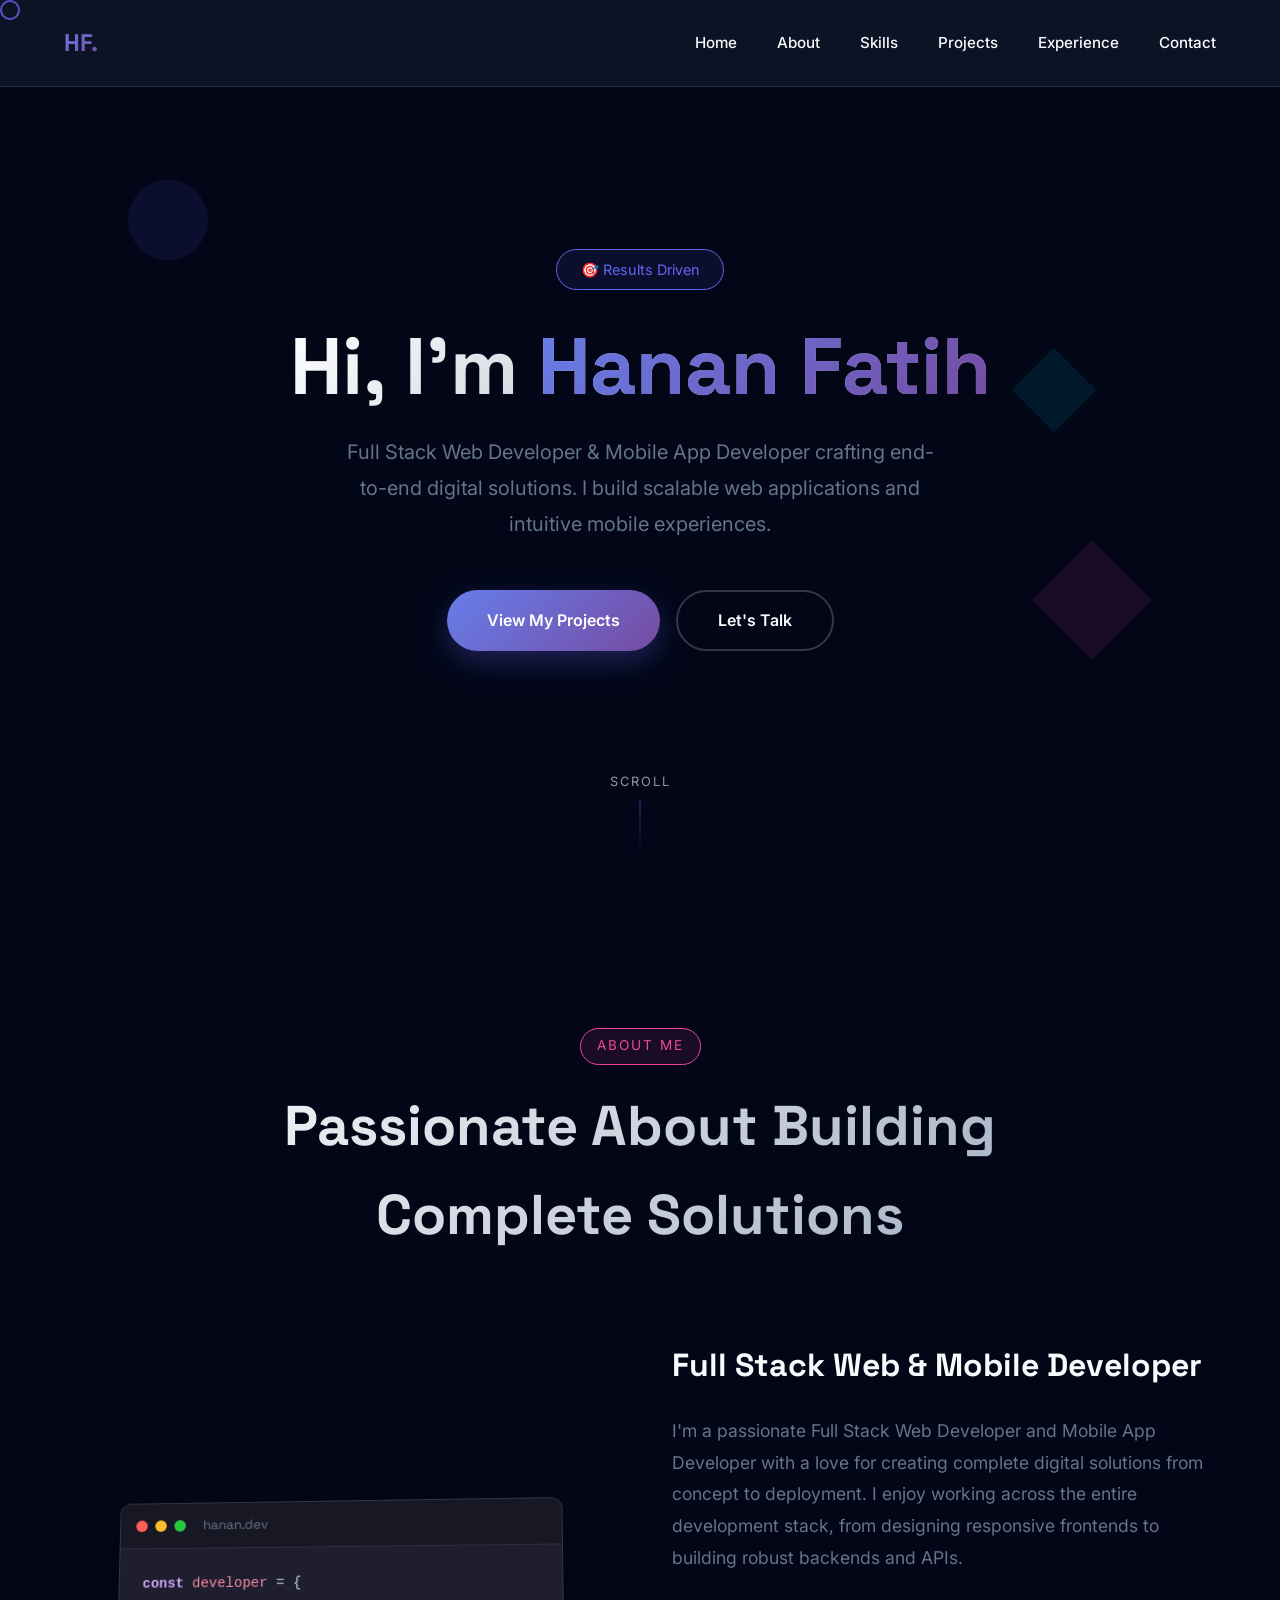
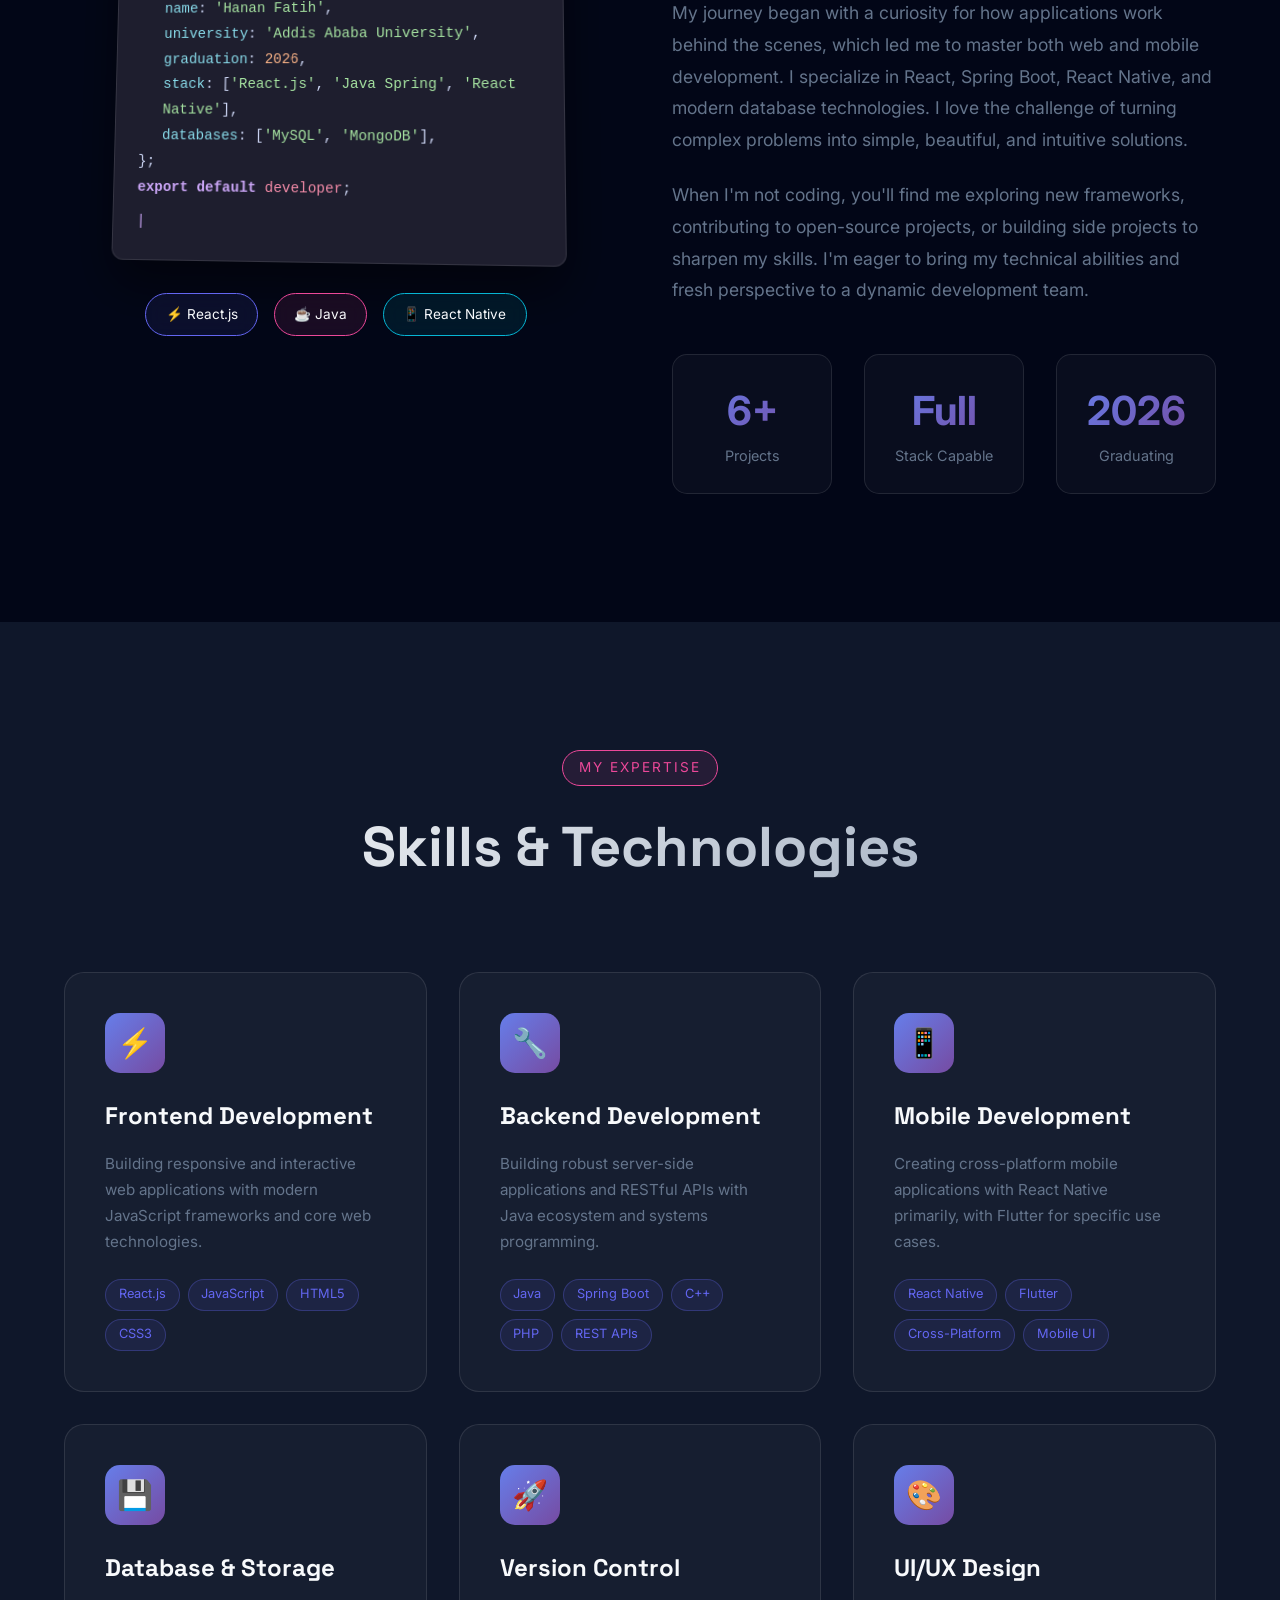
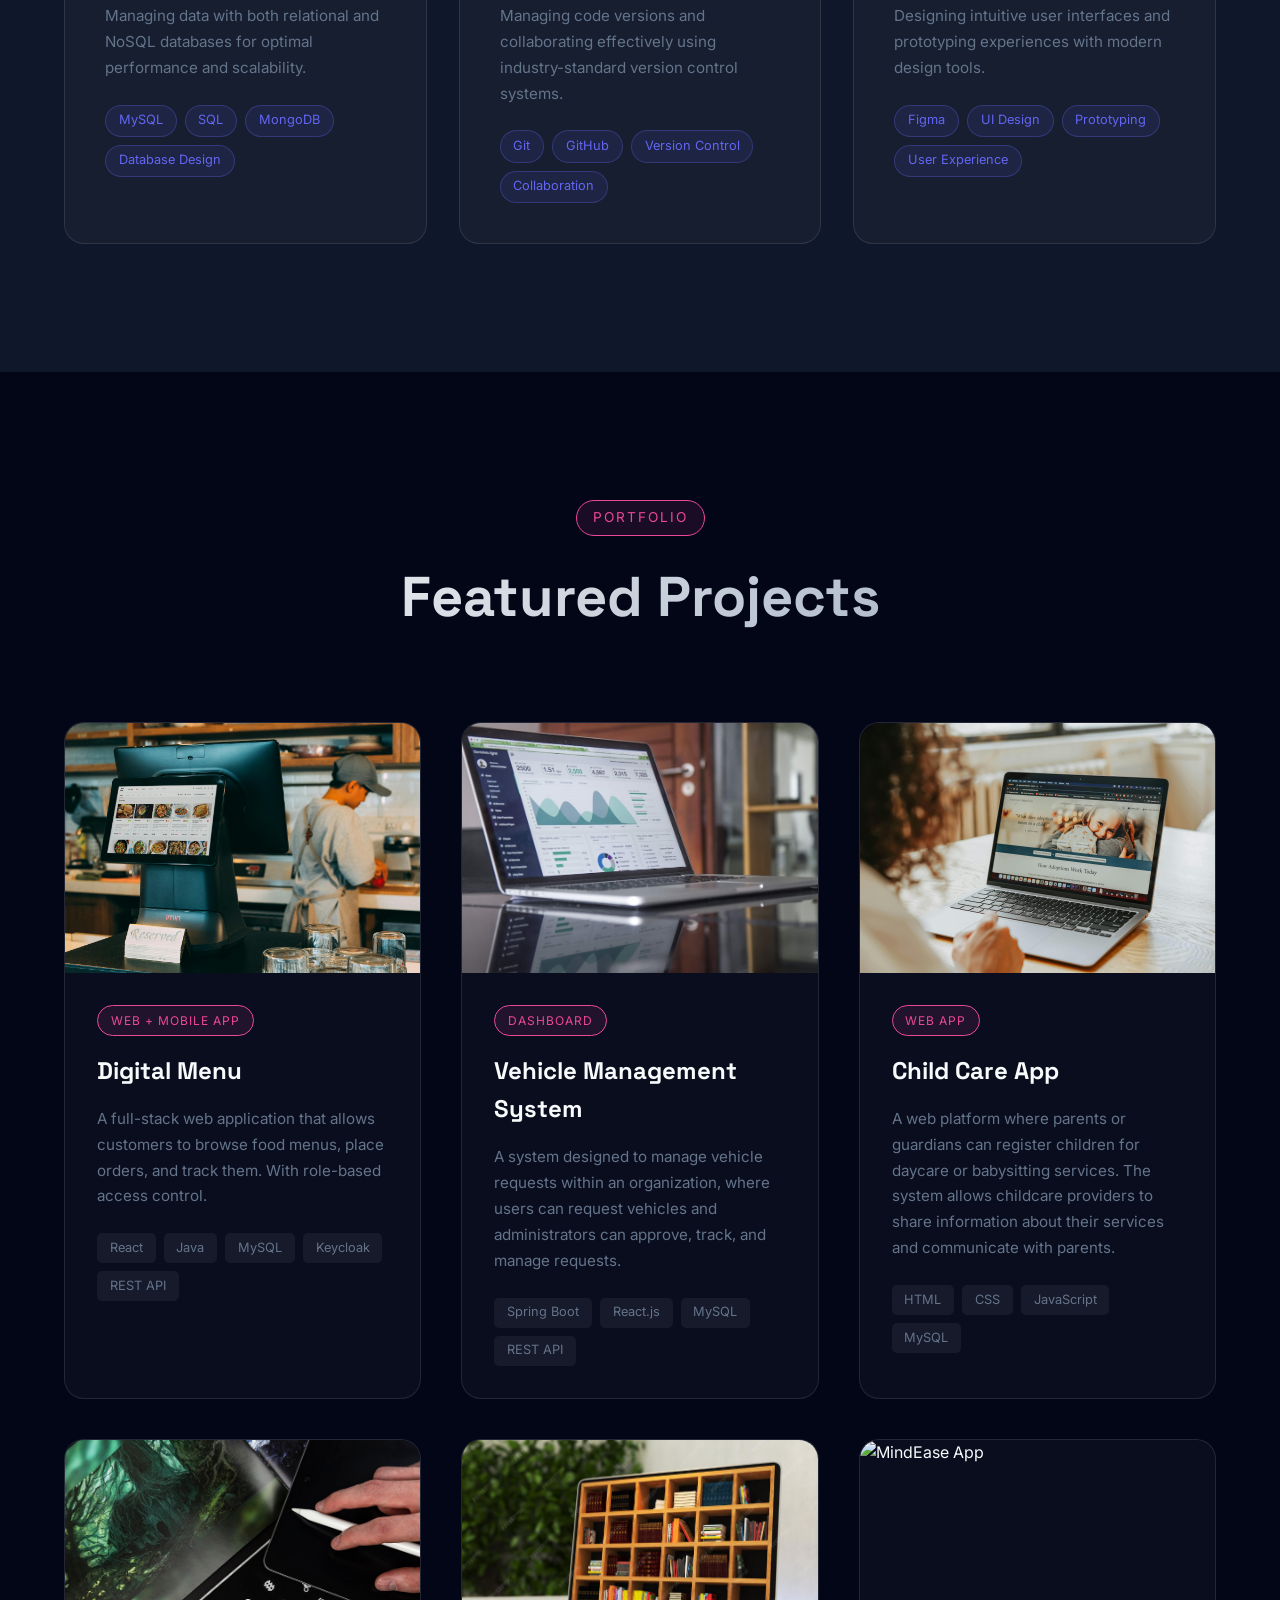
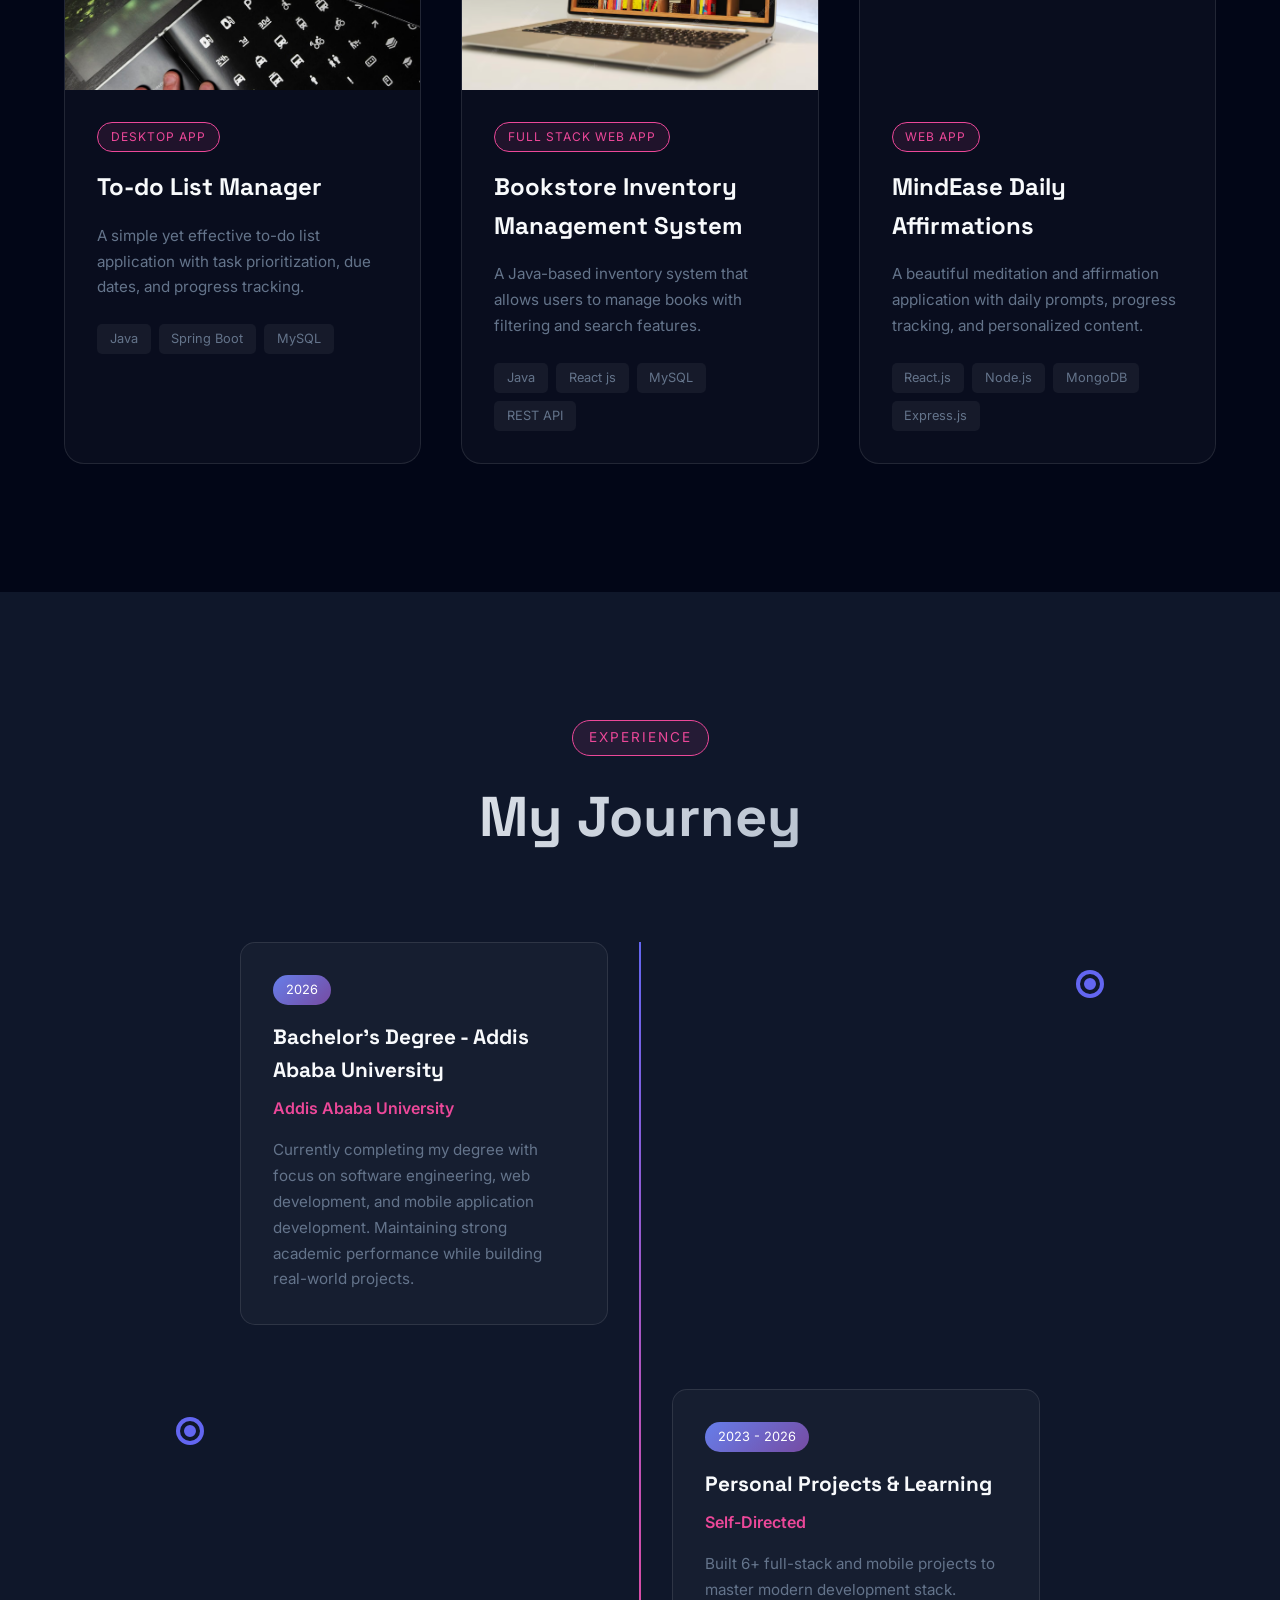
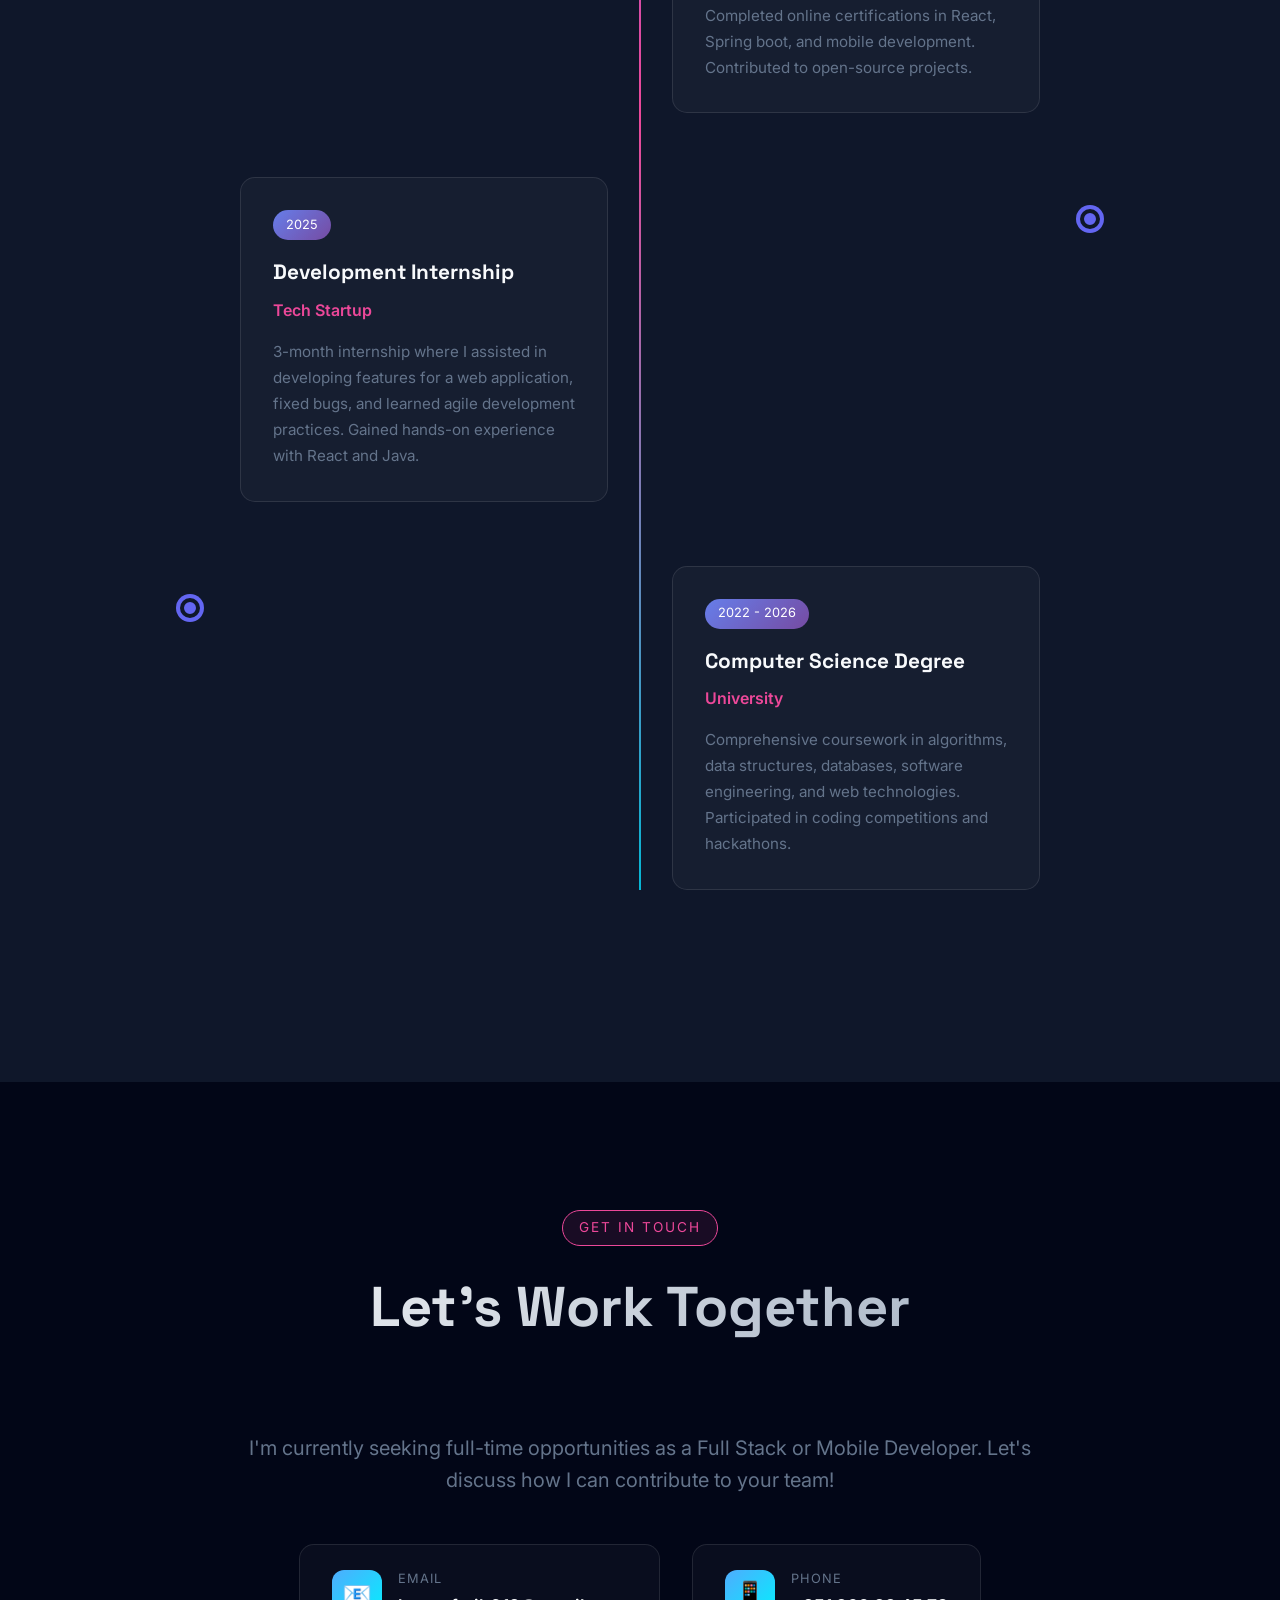
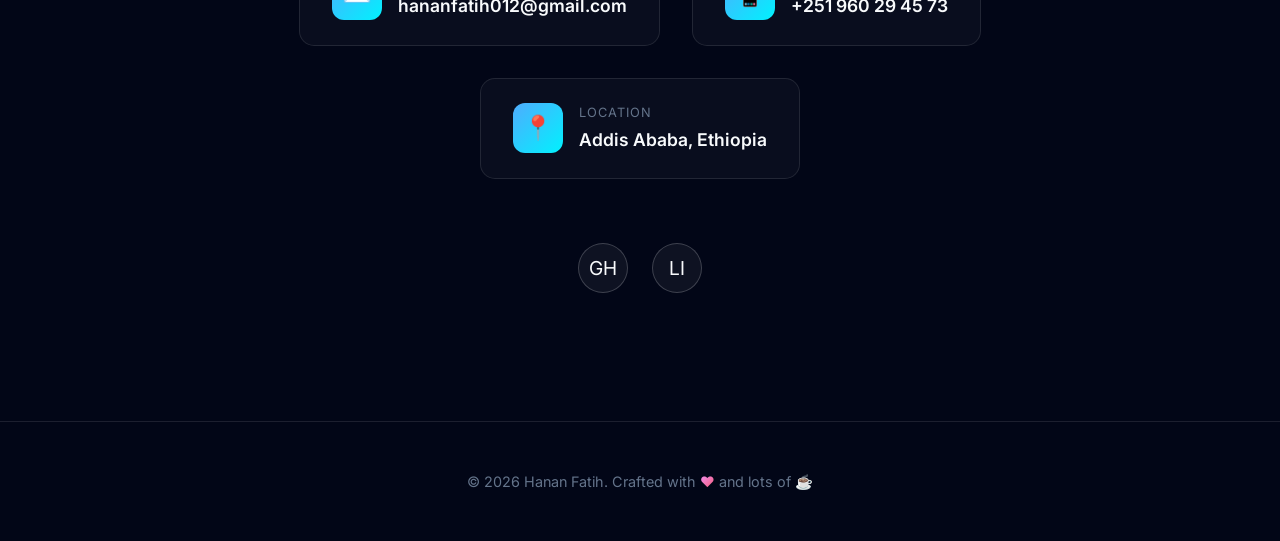
==== commit a2f47f00: "Separated the css file" ====
--- a/Portfolio.html
+++ b/Portfolio.html
@@ -7,1178 +7,7 @@
     <link href="https://fonts.googleapis.com/css2?family=Space+Grotesk:wght@300;400;500;600;700&family=Inter:wght@300;400;500;600&display=swap" rel="stylesheet">
     <script src="https://cdnjs.cloudflare.com/ajax/libs/gsap/3.12.2/gsap.min.js"></script>
     <script src="https://cdnjs.cloudflare.com/ajax/libs/gsap/3.12.2/ScrollTrigger.min.js"></script>
-    <style>
-        :root {
-            --primary: #6366f1;
-            --primary-dark: #4f46e5;
-            --secondary: #ec4899;
-            --accent: #06b6d4;
-            --dark: #0f172a;
-            --darker: #020617;
-            --light: #f8fafc;
-            --gray: #64748b;
-            --gradient-1: linear-gradient(135deg, #667eea 0%, #764ba2 100%);
-            --gradient-2: linear-gradient(135deg, #f093fb 0%, #f5576c 100%);
-            --gradient-3: linear-gradient(135deg, #4facfe 0%, #00f2fe 100%);
-        }
-
-        * {
-            margin: 0;
-            padding: 0;
-            box-sizing: border-box;
-        }
-
-        html {
-            scroll-behavior: smooth;
-        }
-
-        body {
-            font-family: 'Inter', sans-serif;
-            background: var(--darker);
-            color: var(--light);
-            overflow-x: hidden;
-            line-height: 1.6;
-        }
-
-        h1, h2, h3, h4 {
-            font-family: 'Space Grotesk', sans-serif;
-            font-weight: 700;
-        }
-
-        /* Custom Cursor */
-        .cursor {
-            width: 20px;
-            height: 20px;
-            border: 2px solid var(--primary);
-            border-radius: 50%;
-            position: fixed;
-            pointer-events: none;
-            z-index: 9999;
-            transition: transform 0.1s, background 0.3s;
-            mix-blend-mode: difference;
-        }
-
-        .cursor.hover {
-            transform: scale(2);
-            background: var(--primary);
-        }
-
-        /* Navigation */
-        nav {
-            position: fixed;
-            top: 0;
-            width: 100%;
-            padding: 1.5rem 5%;
-            display: flex;
-            justify-content: space-between;
-            align-items: center;
-            z-index: 1000;
-            backdrop-filter: blur(20px);
-            background: rgba(15, 23, 42, 0.8);
-            border-bottom: 1px solid rgba(255, 255, 255, 0.1);
-            transition: all 0.3s;
-        }
-
-        nav.scrolled {
-            padding: 1rem 5%;
-            background: rgba(2, 6, 23, 0.95);
-        }
-
-        .logo {
-            font-family: 'Space Grotesk', sans-serif;
-            font-size: 1.5rem;
-            font-weight: 700;
-            background: var(--gradient-1);
-            -webkit-background-clip: text;
-            -webkit-text-fill-color: transparent;
-            background-clip: text;
-            cursor: pointer;
-            position: relative;
-        }
-
-        .logo::after {
-            content: '';
-            position: absolute;
-            bottom: -5px;
-            left: 0;
-            width: 0;
-            height: 2px;
-            background: var(--gradient-1);
-            transition: width 0.3s;
-        }
-
-        .logo:hover::after {
-            width: 100%;
-        }
-
-        .nav-links {
-            display: flex;
-            gap: 2.5rem;
-            list-style: none;
-        }
-
-        .nav-links a {
-            color: var(--light);
-            text-decoration: none;
-            font-weight: 500;
-            position: relative;
-            transition: color 0.3s;
-            font-size: 0.95rem;
-        }
-
-        .nav-links a::before {
-            content: '';
-            position: absolute;
-            bottom: -5px;
-            left: 0;
-            width: 0;
-            height: 2px;
-            background: var(--gradient-2);
-            transition: width 0.3s;
-        }
-
-        .nav-links a:hover::before {
-            width: 100%;
-        }
-
-        .nav-links a:hover {
-            color: var(--secondary);
-        }
-
-        .mobile-menu {
-            display: none;
-            flex-direction: column;
-            gap: 5px;
-            cursor: pointer;
-        }
-
-        .mobile-menu span {
-            width: 25px;
-            height: 3px;
-            background: var(--light);
-            transition: all 0.3s;
-            border-radius: 3px;
-        }
-
-        /* Hero Section */
-        .hero {
-            min-height: 100vh;
-            display: flex;
-            align-items: center;
-            justify-content: center;
-            position: relative;
-            overflow: hidden;
-            padding: 0 5%;
-        }
-
-        .hero-bg {
-            position: absolute;
-            top: 0;
-            left: 0;
-            width: 100%;
-            height: 100%;
-            z-index: 0;
-        }
-
-        .floating-shapes {
-            position: absolute;
-            width: 100%;
-            height: 100%;
-            overflow: hidden;
-        }
-
-        .shape {
-            position: absolute;
-            opacity: 0.1;
-            animation: float 20s infinite ease-in-out;
-        }
-
-        .shape:nth-child(1) {
-            width: 80px;
-            height: 80px;
-            background: var(--primary);
-            border-radius: 50%;
-            top: 20%;
-            left: 10%;
-            animation-delay: 0s;
-        }
-
-        .shape:nth-child(2) {
-            width: 120px;
-            height: 120px;
-            background: var(--secondary);
-            clip-path: polygon(50% 0%, 100% 50%, 50% 100%, 0% 50%);
-            top: 60%;
-            right: 10%;
-            animation-delay: 5s;
-        }
-
-        .shape:nth-child(3) {
-            width: 60px;
-            height: 60px;
-            background: var(--accent);
-            transform: rotate(45deg);
-            top: 40%;
-            left: 80%;
-            animation-delay: 10s;
-        }
-
-        @keyframes float {
-            0%, 100% { transform: translateY(0) rotate(0deg); }
-            50% { transform: translateY(-30px) rotate(180deg); }
-        }
-
-        .hero-content {
-            position: relative;
-            z-index: 1;
-            text-align: center;
-            max-width: 900px;
-        }
-
-        .hero-badge {
-            display: inline-block;
-            padding: 0.5rem 1.5rem;
-            background: rgba(99, 102, 241, 0.1);
-            border: 1px solid var(--primary);
-            border-radius: 50px;
-            font-size: 0.9rem;
-            color: var(--primary);
-            margin-bottom: 2rem;
-            animation: pulse 2s infinite;
-        }
-
-        @keyframes pulse {
-            0%, 100% { box-shadow: 0 0 0 0 rgba(99, 102, 241, 0.4); }
-            50% { box-shadow: 0 0 0 10px rgba(99, 102, 241, 0); }
-        }
-
-        .hero h1 {
-            font-size: clamp(2.5rem, 8vw, 5rem);
-            line-height: 1.1;
-            margin-bottom: 1.5rem;
-            background: linear-gradient(135deg, #fff 0%, #94a3b8 100%);
-            -webkit-background-clip: text;
-            -webkit-text-fill-color: transparent;
-            background-clip: text;
-        }
-
-        .hero h1 span {
-            background: var(--gradient-1);
-            -webkit-background-clip: text;
-            -webkit-text-fill-color: transparent;
-            background-clip: text;
-        }
-
-        .hero p {
-            font-size: 1.25rem;
-            color: var(--gray);
-            max-width: 600px;
-            margin: 0 auto 3rem;
-            line-height: 1.8;
-        }
-
-        .hero-buttons {
-            display: flex;
-            gap: 1rem;
-            justify-content: center;
-            flex-wrap: wrap;
-        }
-
-        .btn {
-            padding: 1rem 2.5rem;
-            border: none;
-            border-radius: 50px;
-            font-size: 1rem;
-            font-weight: 600;
-            cursor: pointer;
-            transition: all 0.3s;
-            text-decoration: none;
-            display: inline-flex;
-            align-items: center;
-            gap: 0.5rem;
-            position: relative;
-            overflow: hidden;
-        }
-
-        .btn-primary {
-            background: var(--gradient-1);
-            color: white;
-            box-shadow: 0 10px 30px rgba(99, 102, 241, 0.3);
-        }
-
-        .btn-primary:hover {
-            transform: translateY(-3px);
-            box-shadow: 0 20px 40px rgba(99, 102, 241, 0.4);
-        }
-
-        .btn-secondary {
-            background: transparent;
-            color: var(--light);
-            border: 2px solid rgba(255, 255, 255, 0.2);
-        }
-
-        .btn-secondary:hover {
-            border-color: var(--secondary);
-            color: var(--secondary);
-            transform: translateY(-3px);
-        }
-
-        .scroll-indicator {
-            position: absolute;
-            bottom: 40px;
-            left: 50%;
-            transform: translateX(-50%);
-            display: flex;
-            flex-direction: column;
-            align-items: center;
-            gap: 0.5rem;
-            opacity: 0.6;
-            animation: bounce 2s infinite;
-        }
-
-        @keyframes bounce {
-            0%, 100% { transform: translateX(-50%) translateY(0); }
-            50% { transform: translateX(-50%) translateY(10px); }
-        }
-
-        .scroll-indicator span {
-            font-size: 0.8rem;
-            text-transform: uppercase;
-            letter-spacing: 2px;
-        }
-
-        .scroll-line {
-            width: 1px;
-            height: 60px;
-            background: linear-gradient(to bottom, var(--primary), transparent);
-        }
-
-        /* About Section */
-        .about {
-            padding: 8rem 5%;
-            position: relative;
-        }
-
-        .section-header {
-            text-align: center;
-            margin-bottom: 5rem;
-        }
-
-        .section-tag {
-            display: inline-block;
-            padding: 0.4rem 1rem;
-            background: rgba(236, 72, 153, 0.1);
-            border: 1px solid var(--secondary);
-            border-radius: 50px;
-            font-size: 0.85rem;
-            color: var(--secondary);
-            margin-bottom: 1rem;
-            text-transform: uppercase;
-            letter-spacing: 2px;
-        }
-
-        .section-title {
-            font-size: clamp(2rem, 5vw, 3.5rem);
-            margin-bottom: 1rem;
-            background: linear-gradient(135deg, #fff 0%, #94a3b8 100%);
-            -webkit-background-clip: text;
-            -webkit-text-fill-color: transparent;
-            background-clip: text;
-        }
-
-        .about-grid {
-            display: grid;
-            grid-template-columns: 1fr 1fr;
-            gap: 4rem;
-            max-width: 1200px;
-            margin: 0 auto;
-            align-items: center;
-        }
-
-        .about-image {
-            position: relative;
-        }
-
-        .about-image-wrapper {
-            position: relative;
-            border-radius: 20px;
-            overflow: hidden;
-            box-shadow: 0 30px 60px rgba(0, 0, 0, 0.3);
-        }
-
-        .about-image-wrapper::before {
-            content: '';
-            position: absolute;
-            top: -10px;
-            left: -10px;
-            right: 10px;
-            bottom: 10px;
-            border: 2px solid var(--primary);
-            border-radius: 20px;
-            z-index: -1;
-            transition: all 0.3s;
-        }
-
-        .about-image-wrapper:hover::before {
-            top: -15px;
-            left: -15px;
-            right: 15px;
-            bottom: 15px;
-        }
-
-        .about-image img {
-            width: 100%;
-            height: 500px;
-            object-fit: cover;
-            transition: transform 0.5s;
-        }
-
-        .about-image-wrapper:hover img {
-            transform: scale(1.05);
-        }
-
-        .about-content h3 {
-            font-size: 2rem;
-            margin-bottom: 1.5rem;
-            color: var(--light);
-        }
-
-        .about-content p {
-            color: var(--gray);
-            margin-bottom: 1.5rem;
-            font-size: 1.1rem;
-            line-height: 1.8;
-        }
-
-        .stats {
-            display: grid;
-            grid-template-columns: repeat(3, 1fr);
-            gap: 2rem;
-            margin-top: 3rem;
-        }
-
-        .stat-item {
-            text-align: center;
-            padding: 1.5rem;
-            background: rgba(255, 255, 255, 0.03);
-            border: 1px solid rgba(255, 255, 255, 0.1);
-            border-radius: 15px;
-            transition: all 0.3s;
-        }
-
-        .stat-item:hover {
-            transform: translateY(-5px);
-            border-color: var(--primary);
-            background: rgba(99, 102, 241, 0.05);
-        }
-
-        .stat-number {
-            font-size: 2.5rem;
-            font-weight: 700;
-            background: var(--gradient-1);
-            -webkit-background-clip: text;
-            -webkit-text-fill-color: transparent;
-            background-clip: text;
-            display: block;
-        }
-
-        .stat-label {
-            font-size: 0.9rem;
-            color: var(--gray);
-            margin-top: 0.5rem;
-        }
-
-        /* Skills Section */
-        .skills {
-            padding: 8rem 5%;
-            background: var(--dark);
-            position: relative;
-        }
-
-        .skills-grid {
-            display: grid;
-            grid-template-columns: repeat(auto-fit, minmax(300px, 1fr));
-            gap: 2rem;
-            max-width: 1200px;
-            margin: 0 auto;
-        }
-
-        .skill-card {
-            background: rgba(255, 255, 255, 0.03);
-            border: 1px solid rgba(255, 255, 255, 0.1);
-            border-radius: 20px;
-            padding: 2.5rem;
-            transition: all 0.4s;
-            position: relative;
-            overflow: hidden;
-            cursor: pointer;
-            opacity: 1 !important;
-            transform: none !important;
-        }
-
-        .skill-card::before {
-            content: '';
-            position: absolute;
-            top: 0;
-            left: 0;
-            width: 100%;
-            height: 100%;
-            background: var(--gradient-1);
-            opacity: 0;
-            transition: opacity 0.4s;
-            z-index: 0;
-        }
-
-        .skill-card:hover::before {
-            opacity: 0.05;
-        }
-
-        .skill-card:hover {
-            transform: translateY(-10px) !important;
-            border-color: var(--primary);
-            box-shadow: 0 20px 40px rgba(99, 102, 241, 0.2);
-        }
-
-        .skill-icon {
-            width: 60px;
-            height: 60px;
-            background: var(--gradient-1);
-            border-radius: 15px;
-            display: flex;
-            align-items: center;
-            justify-content: center;
-            font-size: 1.8rem;
-            margin-bottom: 1.5rem;
-            position: relative;
-            z-index: 1;
-        }
-
-        .skill-card h3 {
-            font-size: 1.5rem;
-            margin-bottom: 1rem;
-            position: relative;
-            z-index: 1;
-        }
-
-        .skill-card p {
-            color: var(--gray);
-            font-size: 0.95rem;
-            line-height: 1.7;
-            position: relative;
-            z-index: 1;
-        }
-
-        .skill-tags {
-            display: flex;
-            flex-wrap: wrap;
-            gap: 0.5rem;
-            margin-top: 1.5rem;
-            position: relative;
-            z-index: 1;
-        }
-
-        .skill-tag {
-            padding: 0.3rem 0.8rem;
-            background: rgba(99, 102, 241, 0.1);
-            border: 1px solid rgba(99, 102, 241, 0.3);
-            border-radius: 20px;
-            font-size: 0.8rem;
-            color: var(--primary);
-        }
-
-        /* Projects Section */
-        .projects {
-            padding: 8rem 5%;
-            position: relative;
-        }
-
-        .projects-grid {
-            display: grid;
-            grid-template-columns: repeat(auto-fit, minmax(350px, 1fr));
-            gap: 2.5rem;
-            max-width: 1200px;
-            margin: 0 auto;
-        }
-
-        .project-card {
-            background: rgba(255, 255, 255, 0.03);
-            border: 1px solid rgba(255, 255, 255, 0.1);
-            border-radius: 20px;
-            overflow: hidden;
-            transition: all 0.4s;
-            position: relative;
-            opacity: 1 !important;
-            transform: none !important;
-        }
-
-        .project-card:hover {
-            transform: translateY(-10px) !important;
-            border-color: var(--secondary);
-            box-shadow: 0 30px 60px rgba(236, 72, 153, 0.2);
-        }
-
-        .project-image {
-            position: relative;
-            height: 250px;
-            overflow: hidden;
-        }
-
-        .project-image img {
-            width: 100%;
-            height: 100%;
-            object-fit: cover;
-            transition: transform 0.5s;
-        }
-
-        .project-card:hover .project-image img {
-            transform: scale(1.1);
-        }
-
-        .project-overlay {
-            position: absolute;
-            top: 0;
-            left: 0;
-            width: 100%;
-            height: 100%;
-            background: linear-gradient(to top, rgba(15, 23, 42, 0.9), transparent);
-            opacity: 0;
-            transition: opacity 0.3s;
-            display: flex;
-            align-items: flex-end;
-            padding: 2rem;
-        }
-
-        .project-card:hover .project-overlay {
-            opacity: 1;
-        }
-
-        .project-links {
-            display: flex;
-            gap: 1rem;
-        }
-
-        .project-link {
-            width: 50px;
-            height: 50px;
-            background: white;
-            border-radius: 50%;
-            display: flex;
-            align-items: center;
-            justify-content: center;
-            color: var(--dark);
-            text-decoration: none;
-            transition: all 0.3s;
-            transform: translateY(20px);
-            opacity: 0;
-        }
-
-        .project-card:hover .project-link {
-            transform: translateY(0);
-            opacity: 1;
-        }
-
-        .project-card:hover .project-link:nth-child(2) {
-            transition-delay: 0.1s;
-        }
-
-        .project-link:hover {
-            background: var(--primary);
-            color: white;
-            transform: scale(1.1);
-        }
-
-        .project-content {
-            padding: 2rem;
-        }
-
-        .project-category {
-            display: inline-block;
-            padding: 0.3rem 0.8rem;
-            background: rgba(236, 72, 153, 0.1);
-            border: 1px solid var(--secondary);
-            border-radius: 20px;
-            font-size: 0.75rem;
-            color: var(--secondary);
-            margin-bottom: 1rem;
-            text-transform: uppercase;
-            letter-spacing: 1px;
-        }
-
-        .project-content h3 {
-            font-size: 1.5rem;
-            margin-bottom: 1rem;
-        }
-
-        .project-content p {
-            color: var(--gray);
-            font-size: 0.95rem;
-            line-height: 1.7;
-        }
-
-        .project-tech {
-            display: flex;
-            flex-wrap: wrap;
-            gap: 0.5rem;
-            margin-top: 1.5rem;
-        }
-
-        .tech-tag {
-            padding: 0.3rem 0.8rem;
-            background: rgba(255, 255, 255, 0.05);
-            border-radius: 5px;
-            font-size: 0.8rem;
-            color: var(--gray);
-        }
-
-        /* Experience Section */
-        .experience {
-            padding: 8rem 5%;
-            background: var(--dark);
-        }
-
-        .timeline {
-            max-width: 800px;
-            margin: 0 auto;
-            position: relative;
-        }
-
-        .timeline::before {
-            content: '';
-            position: absolute;
-            left: 50%;
-            transform: translateX(-50%);
-            width: 2px;
-            height: 100%;
-            background: linear-gradient(to bottom, var(--primary), var(--secondary), var(--accent));
-        }
-
-        .timeline-item {
-            display: flex;
-            justify-content: flex-end;
-            padding-right: 50%;
-            position: relative;
-            margin-bottom: 4rem;
-            opacity: 1 !important;
-            transform: none !important;
-        }
-
-        .timeline-item:nth-child(even) {
-            justify-content: flex-start;
-            padding-right: 0;
-            padding-left: 50%;
-        }
-
-        .timeline-content {
-            background: rgba(255, 255, 255, 0.03);
-            border: 1px solid rgba(255, 255, 255, 0.1);
-            border-radius: 15px;
-            padding: 2rem;
-            max-width: 400px;
-            margin-right: 2rem;
-            position: relative;
-            transition: all 0.3s;
-        }
-
-        .timeline-item:nth-child(even) .timeline-content {
-            margin-right: 0;
-            margin-left: 2rem;
-        }
-
-        .timeline-content:hover {
-            border-color: var(--primary);
-            transform: scale(1.02);
-        }
-
-        .timeline-dot {
-            position: absolute;
-            width: 20px;
-            height: 20px;
-            background: var(--primary);
-            border-radius: 50%;
-            top: 2rem;
-            right: -60px;
-            border: 4px solid var(--dark);
-            box-shadow: 0 0 0 4px var(--primary);
-        }
-
-        .timeline-item:nth-child(even) .timeline-dot {
-            right: auto;
-            left: -60px;
-        }
-
-        .timeline-date {
-            display: inline-block;
-            padding: 0.3rem 0.8rem;
-            background: var(--gradient-1);
-            border-radius: 20px;
-            font-size: 0.8rem;
-            color: white;
-            margin-bottom: 1rem;
-        }
-
-        .timeline-content h3 {
-            font-size: 1.3rem;
-            margin-bottom: 0.5rem;
-        }
-
-        .timeline-company {
-            color: var(--secondary);
-            font-weight: 600;
-            margin-bottom: 1rem;
-            display: block;
-        }
-
-        .timeline-content p {
-            color: var(--gray);
-            font-size: 0.95rem;
-            line-height: 1.7;
-        }
-
-        /* Contact Section */
-        .contact {
-            padding: 8rem 5%;
-            position: relative;
-        }
-
-        .contact-container {
-            max-width: 800px;
-            margin: 0 auto;
-            text-align: center;
-        }
-
-        .contact-text {
-            font-size: 1.25rem;
-            color: var(--gray);
-            margin-bottom: 3rem;
-        }
-
-        .contact-links {
-            display: flex;
-            justify-content: center;
-            gap: 2rem;
-            flex-wrap: wrap;
-            margin-bottom: 4rem;
-        }
-
-        .contact-item {
-            display: flex;
-            align-items: center;
-            gap: 1rem;
-            padding: 1.5rem 2rem;
-            background: rgba(255, 255, 255, 0.03);
-            border: 1px solid rgba(255, 255, 255, 0.1);
-            border-radius: 15px;
-            text-decoration: none;
-            color: var(--light);
-            transition: all 0.3s;
-            min-width: 250px;
-        }
-
-        .contact-item:hover {
-            transform: translateY(-5px);
-            border-color: var(--accent);
-            box-shadow: 0 20px 40px rgba(6, 182, 212, 0.2);
-        }
-
-        .contact-icon {
-            width: 50px;
-            height: 50px;
-            background: var(--gradient-3);
-            border-radius: 12px;
-            display: flex;
-            align-items: center;
-            justify-content: center;
-            font-size: 1.5rem;
-        }
-
-        .contact-info {
-            text-align: left;
-        }
-
-        .contact-label {
-            font-size: 0.8rem;
-            color: var(--gray);
-            text-transform: uppercase;
-            letter-spacing: 1px;
-        }
-
-        .contact-value {
-            font-weight: 600;
-            font-size: 1.1rem;
-            margin-top: 0.2rem;
-        }
-
-        .social-links {
-            display: flex;
-            justify-content: center;
-            gap: 1.5rem;
-        }
-
-        .social-link {
-            width: 50px;
-            height: 50px;
-            background: rgba(255, 255, 255, 0.05);
-            border: 1px solid rgba(255, 255, 255, 0.2);
-            border-radius: 50%;
-            display: flex;
-            align-items: center;
-            justify-content: center;
-            color: var(--light);
-            text-decoration: none;
-            font-size: 1.2rem;
-            transition: all 0.3s;
-        }
-
-        .social-link:hover {
-            background: var(--primary);
-            border-color: var(--primary);
-            transform: translateY(-5px) rotate(360deg);
-        }
-
-        /* Footer */
-        footer {
-            padding: 3rem 5%;
-            text-align: center;
-            border-top: 1px solid rgba(255, 255, 255, 0.1);
-            color: var(--gray);
-            font-size: 0.9rem;
-        }
-
-        footer span {
-            background: var(--gradient-2);
-            -webkit-background-clip: text;
-            -webkit-text-fill-color: transparent;
-            background-clip: text;
-        }
-
-        /* Responsive */
-        @media (max-width: 968px) {
-            .nav-links {
-                display: none;
-            }
-
-            .mobile-menu {
-                display: flex;
-            }
-
-            .about-grid {
-                grid-template-columns: 1fr;
-                gap: 3rem;
-            }
-
-            .about-image {
-                order: -1;
-            }
-
-            .stats {
-                grid-template-columns: 1fr;
-            }
-
-            .timeline::before {
-                left: 30px;
-            }
-
-            .timeline-item,
-            .timeline-item:nth-child(even) {
-                justify-content: flex-start;
-                padding-left: 80px;
-                padding-right: 0;
-            }
-
-            .timeline-content,
-            .timeline-item:nth-child(even) .timeline-content {
-                margin-left: 0;
-                margin-right: 0;
-                max-width: 100%;
-            }
-
-            .timeline-dot,
-            .timeline-item:nth-child(even) .timeline-dot {
-                left: 20px;
-                right: auto;
-            }
-
-            .projects-grid {
-                grid-template-columns: 1fr;
-            }
-        }
-
-        /* Animations - FIXED: Content visible by default */
-        .reveal {
-            opacity: 1;
-            transform: translateY(0);
-            transition: all 0.8s ease;
-        }
-
-        .reveal.animate {
-            opacity: 0;
-            transform: translateY(30px);
-        }
-
-        .reveal.animate.active {
-            opacity: 1;
-            transform: translateY(0);
-        }
-
-        /* Particle Canvas */
-        #particles-canvas {
-            position: fixed;
-            top: 0;
-            left: 0;
-            width: 100%;
-            height: 100%;
-            pointer-events: none;
-            z-index: 0;
-            opacity: 0.3;
-        }
-    
-        /* About Visual - Code Window */
-        .about-visual {
-            position: relative;
-            display: flex;
-            flex-direction: column;
-            align-items: center;
-            gap: 2rem;
-        }
-
-        .code-window {
-            background: #1e1e2e;
-            border-radius: 12px;
-            overflow: hidden;
-            box-shadow: 0 25px 50px rgba(0, 0, 0, 0.5);
-            width: 100%;
-            max-width: 450px;
-            border: 1px solid rgba(255, 255, 255, 0.1);
-            transform: perspective(1000px) rotateY(-5deg) rotateX(5deg);
-            transition: transform 0.4s;
-        }
-
-        .code-window:hover {
-            transform: perspective(1000px) rotateY(0deg) rotateX(0deg);
-        }
-
-        .code-header {
-            background: #181825;
-            padding: 12px 16px;
-            display: flex;
-            align-items: center;
-            gap: 8px;
-            border-bottom: 1px solid rgba(255, 255, 255, 0.1);
-        }
-
-        .code-dot {
-            width: 12px;
-            height: 12px;
-            border-radius: 50%;
-        }
-
-        .code-dot.red { background: #ff5f56; }
-        .code-dot.yellow { background: #ffbd2e; }
-        .code-dot.green { background: #27c93f; }
-
-        .code-title {
-            margin-left: 10px;
-            font-size: 0.85rem;
-            color: var(--gray);
-            font-family: 'Space Grotesk', sans-serif;
-        }
-
-        .code-content {
-            padding: 24px;
-            font-family: 'Courier New', monospace;
-            font-size: 0.9rem;
-            line-height: 1.8;
-        }
-
-        .code-line {
-            color: #cdd6f4;
-        }
-
-        .code-line.indent {
-            padding-left: 24px;
-        }
-
-        .code-keyword {
-            color: #cba6f7;
-            font-weight: bold;
-        }
-
-        .code-variable {
-            color: #f38ba8;
-        }
-
-        .code-property {
-            color: #89dceb;
-        }
-
-        .code-string {
-            color: #a6e3a1;
-        }
-
-        .code-number {
-            color: #fab387;
-        }
-
-        .cursor-blink {
-            display: inline-block;
-            color: #cba6f7;
-            animation: blink 1s infinite;
-            margin-top: 8px;
-        }
-
-        @keyframes blink {
-            0%, 50% { opacity: 1; }
-            51%, 100% { opacity: 0; }
-        }
-
-        /* Floating Badges */
-        .floating-badges {
-            display: flex;
-            gap: 1rem;
-            flex-wrap: wrap;
-            justify-content: center;
-        }
-
-        .float-badge {
-            padding: 0.6rem 1.2rem;
-            background: rgba(99, 102, 241, 0.1);
-            border: 1px solid var(--primary);
-            border-radius: 50px;
-            font-size: 0.85rem;
-            color: var(--light);
-            animation: float-badge 3s ease-in-out infinite;
-            backdrop-filter: blur(10px);
-        }
-
-        .float-badge:nth-child(2) {
-            animation-delay: 0.5s;
-            border-color: var(--secondary);
-            background: rgba(236, 72, 153, 0.1);
-        }
-
-        .float-badge:nth-child(3) {
-            animation-delay: 1s;
-            border-color: var(--accent);
-            background: rgba(6, 182, 212, 0.1);
-        }
-
-        @keyframes float-badge {
-            0%, 100% { transform: translateY(0); }
-            50% { transform: translateY(-10px); }
-        }
-
-        /* Responsive */
-        @media (max-width: 968px) {
-            .code-window {
-                transform: none;
-                max-width: 100%;
-            }
-
-            .code-window:hover {
-                transform: none;
-            }
-        }
-</style>
+    <link rel="stylesheet" href="style.css">
 <base target="_blank">
 </head>
 <body>
--- a/style.css
+++ b/style.css
@@ -0,0 +1,1170 @@
+:root {
+            --primary: #6366f1;
+            --primary-dark: #4f46e5;
+            --secondary: #ec4899;
+            --accent: #06b6d4;
+            --dark: #0f172a;
+            --darker: #020617;
+            --light: #f8fafc;
+            --gray: #64748b;
+            --gradient-1: linear-gradient(135deg, #667eea 0%, #764ba2 100%);
+            --gradient-2: linear-gradient(135deg, #f093fb 0%, #f5576c 100%);
+            --gradient-3: linear-gradient(135deg, #4facfe 0%, #00f2fe 100%);
+        }
+
+        * {
+            margin: 0;
+            padding: 0;
+            box-sizing: border-box;
+        }
+
+        html {
+            scroll-behavior: smooth;
+        }
+
+        body {
+            font-family: 'Inter', sans-serif;
+            background: var(--darker);
+            color: var(--light);
+            overflow-x: hidden;
+            line-height: 1.6;
+        }
+
+        h1, h2, h3, h4 {
+            font-family: 'Space Grotesk', sans-serif;
+            font-weight: 700;
+        }
+
+        /* Custom Cursor */
+        .cursor {
+            width: 20px;
+            height: 20px;
+            border: 2px solid var(--primary);
+            border-radius: 50%;
+            position: fixed;
+            pointer-events: none;
+            z-index: 9999;
+            transition: transform 0.1s, background 0.3s;
+            mix-blend-mode: difference;
+        }
+
+        .cursor.hover {
+            transform: scale(2);
+            background: var(--primary);
+        }
+
+        /* Navigation */
+        nav {
+            position: fixed;
+            top: 0;
+            width: 100%;
+            padding: 1.5rem 5%;
+            display: flex;
+            justify-content: space-between;
+            align-items: center;
+            z-index: 1000;
+            backdrop-filter: blur(20px);
+            background: rgba(15, 23, 42, 0.8);
+            border-bottom: 1px solid rgba(255, 255, 255, 0.1);
+            transition: all 0.3s;
+        }
+
+        nav.scrolled {
+            padding: 1rem 5%;
+            background: rgba(2, 6, 23, 0.95);
+        }
+
+        .logo {
+            font-family: 'Space Grotesk', sans-serif;
+            font-size: 1.5rem;
+            font-weight: 700;
+            background: var(--gradient-1);
+            -webkit-background-clip: text;
+            -webkit-text-fill-color: transparent;
+            background-clip: text;
+            cursor: pointer;
+            position: relative;
+        }
+
+        .logo::after {
+            content: '';
+            position: absolute;
+            bottom: -5px;
+            left: 0;
+            width: 0;
+            height: 2px;
+            background: var(--gradient-1);
+            transition: width 0.3s;
+        }
+
+        .logo:hover::after {
+            width: 100%;
+        }
+
+        .nav-links {
+            display: flex;
+            gap: 2.5rem;
+            list-style: none;
+        }
+
+        .nav-links a {
+            color: var(--light);
+            text-decoration: none;
+            font-weight: 500;
+            position: relative;
+            transition: color 0.3s;
+            font-size: 0.95rem;
+        }
+
+        .nav-links a::before {
+            content: '';
+            position: absolute;
+            bottom: -5px;
+            left: 0;
+            width: 0;
+            height: 2px;
+            background: var(--gradient-2);
+            transition: width 0.3s;
+        }
+
+        .nav-links a:hover::before {
+            width: 100%;
+        }
+
+        .nav-links a:hover {
+            color: var(--secondary);
+        }
+
+        .mobile-menu {
+            display: none;
+            flex-direction: column;
+            gap: 5px;
+            cursor: pointer;
+        }
+
+        .mobile-menu span {
+            width: 25px;
+            height: 3px;
+            background: var(--light);
+            transition: all 0.3s;
+            border-radius: 3px;
+        }
+
+        /* Hero Section */
+        .hero {
+            min-height: 100vh;
+            display: flex;
+            align-items: center;
+            justify-content: center;
+            position: relative;
+            overflow: hidden;
+            padding: 0 5%;
+        }
+
+        .hero-bg {
+            position: absolute;
+            top: 0;
+            left: 0;
+            width: 100%;
+            height: 100%;
+            z-index: 0;
+        }
+
+        .floating-shapes {
+            position: absolute;
+            width: 100%;
+            height: 100%;
+            overflow: hidden;
+        }
+
+        .shape {
+            position: absolute;
+            opacity: 0.1;
+            animation: float 20s infinite ease-in-out;
+        }
+
+        .shape:nth-child(1) {
+            width: 80px;
+            height: 80px;
+            background: var(--primary);
+            border-radius: 50%;
+            top: 20%;
+            left: 10%;
+            animation-delay: 0s;
+        }
+
+        .shape:nth-child(2) {
+            width: 120px;
+            height: 120px;
+            background: var(--secondary);
+            clip-path: polygon(50% 0%, 100% 50%, 50% 100%, 0% 50%);
+            top: 60%;
+            right: 10%;
+            animation-delay: 5s;
+        }
+
+        .shape:nth-child(3) {
+            width: 60px;
+            height: 60px;
+            background: var(--accent);
+            transform: rotate(45deg);
+            top: 40%;
+            left: 80%;
+            animation-delay: 10s;
+        }
+
+        @keyframes float {
+            0%, 100% { transform: translateY(0) rotate(0deg); }
+            50% { transform: translateY(-30px) rotate(180deg); }
+        }
+
+        .hero-content {
+            position: relative;
+            z-index: 1;
+            text-align: center;
+            max-width: 900px;
+        }
+
+        .hero-badge {
+            display: inline-block;
+            padding: 0.5rem 1.5rem;
+            background: rgba(99, 102, 241, 0.1);
+            border: 1px solid var(--primary);
+            border-radius: 50px;
+            font-size: 0.9rem;
+            color: var(--primary);
+            margin-bottom: 2rem;
+            animation: pulse 2s infinite;
+        }
+
+        @keyframes pulse {
+            0%, 100% { box-shadow: 0 0 0 0 rgba(99, 102, 241, 0.4); }
+            50% { box-shadow: 0 0 0 10px rgba(99, 102, 241, 0); }
+        }
+
+        .hero h1 {
+            font-size: clamp(2.5rem, 8vw, 5rem);
+            line-height: 1.1;
+            margin-bottom: 1.5rem;
+            background: linear-gradient(135deg, #fff 0%, #94a3b8 100%);
+            -webkit-background-clip: text;
+            -webkit-text-fill-color: transparent;
+            background-clip: text;
+        }
+
+        .hero h1 span {
+            background: var(--gradient-1);
+            -webkit-background-clip: text;
+            -webkit-text-fill-color: transparent;
+            background-clip: text;
+        }
+
+        .hero p {
+            font-size: 1.25rem;
+            color: var(--gray);
+            max-width: 600px;
+            margin: 0 auto 3rem;
+            line-height: 1.8;
+        }
+
+        .hero-buttons {
+            display: flex;
+            gap: 1rem;
+            justify-content: center;
+            flex-wrap: wrap;
+        }
+
+        .btn {
+            padding: 1rem 2.5rem;
+            border: none;
+            border-radius: 50px;
+            font-size: 1rem;
+            font-weight: 600;
+            cursor: pointer;
+            transition: all 0.3s;
+            text-decoration: none;
+            display: inline-flex;
+            align-items: center;
+            gap: 0.5rem;
+            position: relative;
+            overflow: hidden;
+        }
+
+        .btn-primary {
+            background: var(--gradient-1);
+            color: white;
+            box-shadow: 0 10px 30px rgba(99, 102, 241, 0.3);
+        }
+
+        .btn-primary:hover {
+            transform: translateY(-3px);
+            box-shadow: 0 20px 40px rgba(99, 102, 241, 0.4);
+        }
+
+        .btn-secondary {
+            background: transparent;
+            color: var(--light);
+            border: 2px solid rgba(255, 255, 255, 0.2);
+        }
+
+        .btn-secondary:hover {
+            border-color: var(--secondary);
+            color: var(--secondary);
+            transform: translateY(-3px);
+        }
+
+        .scroll-indicator {
+            position: absolute;
+            bottom: 40px;
+            left: 50%;
+            transform: translateX(-50%);
+            display: flex;
+            flex-direction: column;
+            align-items: center;
+            gap: 0.5rem;
+            opacity: 0.6;
+            animation: bounce 2s infinite;
+        }
+
+        @keyframes bounce {
+            0%, 100% { transform: translateX(-50%) translateY(0); }
+            50% { transform: translateX(-50%) translateY(10px); }
+        }
+
+        .scroll-indicator span {
+            font-size: 0.8rem;
+            text-transform: uppercase;
+            letter-spacing: 2px;
+        }
+
+        .scroll-line {
+            width: 1px;
+            height: 60px;
+            background: linear-gradient(to bottom, var(--primary), transparent);
+        }
+
+        /* About Section */
+        .about {
+            padding: 8rem 5%;
+            position: relative;
+        }
+
+        .section-header {
+            text-align: center;
+            margin-bottom: 5rem;
+        }
+
+        .section-tag {
+            display: inline-block;
+            padding: 0.4rem 1rem;
+            background: rgba(236, 72, 153, 0.1);
+            border: 1px solid var(--secondary);
+            border-radius: 50px;
+            font-size: 0.85rem;
+            color: var(--secondary);
+            margin-bottom: 1rem;
+            text-transform: uppercase;
+            letter-spacing: 2px;
+        }
+
+        .section-title {
+            font-size: clamp(2rem, 5vw, 3.5rem);
+            margin-bottom: 1rem;
+            background: linear-gradient(135deg, #fff 0%, #94a3b8 100%);
+            -webkit-background-clip: text;
+            -webkit-text-fill-color: transparent;
+            background-clip: text;
+        }
+
+        .about-grid {
+            display: grid;
+            grid-template-columns: 1fr 1fr;
+            gap: 4rem;
+            max-width: 1200px;
+            margin: 0 auto;
+            align-items: center;
+        }
+
+        .about-image {
+            position: relative;
+        }
+
+        .about-image-wrapper {
+            position: relative;
+            border-radius: 20px;
+            overflow: hidden;
+            box-shadow: 0 30px 60px rgba(0, 0, 0, 0.3);
+        }
+
+        .about-image-wrapper::before {
+            content: '';
+            position: absolute;
+            top: -10px;
+            left: -10px;
+            right: 10px;
+            bottom: 10px;
+            border: 2px solid var(--primary);
+            border-radius: 20px;
+            z-index: -1;
+            transition: all 0.3s;
+        }
+
+        .about-image-wrapper:hover::before {
+            top: -15px;
+            left: -15px;
+            right: 15px;
+            bottom: 15px;
+        }
+
+        .about-image img {
+            width: 100%;
+            height: 500px;
+            object-fit: cover;
+            transition: transform 0.5s;
+        }
+
+        .about-image-wrapper:hover img {
+            transform: scale(1.05);
+        }
+
+        .about-content h3 {
+            font-size: 2rem;
+            margin-bottom: 1.5rem;
+            color: var(--light);
+        }
+
+        .about-content p {
+            color: var(--gray);
+            margin-bottom: 1.5rem;
+            font-size: 1.1rem;
+            line-height: 1.8;
+        }
+
+        .stats {
+            display: grid;
+            grid-template-columns: repeat(3, 1fr);
+            gap: 2rem;
+            margin-top: 3rem;
+        }
+
+        .stat-item {
+            text-align: center;
+            padding: 1.5rem;
+            background: rgba(255, 255, 255, 0.03);
+            border: 1px solid rgba(255, 255, 255, 0.1);
+            border-radius: 15px;
+            transition: all 0.3s;
+        }
+
+        .stat-item:hover {
+            transform: translateY(-5px);
+            border-color: var(--primary);
+            background: rgba(99, 102, 241, 0.05);
+        }
+
+        .stat-number {
+            font-size: 2.5rem;
+            font-weight: 700;
+            background: var(--gradient-1);
+            -webkit-background-clip: text;
+            -webkit-text-fill-color: transparent;
+            background-clip: text;
+            display: block;
+        }
+
+        .stat-label {
+            font-size: 0.9rem;
+            color: var(--gray);
+            margin-top: 0.5rem;
+        }
+
+        /* Skills Section */
+        .skills {
+            padding: 8rem 5%;
+            background: var(--dark);
+            position: relative;
+        }
+
+        .skills-grid {
+            display: grid;
+            grid-template-columns: repeat(auto-fit, minmax(300px, 1fr));
+            gap: 2rem;
+            max-width: 1200px;
+            margin: 0 auto;
+        }
+
+        .skill-card {
+            background: rgba(255, 255, 255, 0.03);
+            border: 1px solid rgba(255, 255, 255, 0.1);
+            border-radius: 20px;
+            padding: 2.5rem;
+            transition: all 0.4s;
+            position: relative;
+            overflow: hidden;
+            cursor: pointer;
+            opacity: 1 !important;
+            transform: none !important;
+        }
+
+        .skill-card::before {
+            content: '';
+            position: absolute;
+            top: 0;
+            left: 0;
+            width: 100%;
+            height: 100%;
+            background: var(--gradient-1);
+            opacity: 0;
+            transition: opacity 0.4s;
+            z-index: 0;
+        }
+
+        .skill-card:hover::before {
+            opacity: 0.05;
+        }
+
+        .skill-card:hover {
+            transform: translateY(-10px) !important;
+            border-color: var(--primary);
+            box-shadow: 0 20px 40px rgba(99, 102, 241, 0.2);
+        }
+
+        .skill-icon {
+            width: 60px;
+            height: 60px;
+            background: var(--gradient-1);
+            border-radius: 15px;
+            display: flex;
+            align-items: center;
+            justify-content: center;
+            font-size: 1.8rem;
+            margin-bottom: 1.5rem;
+            position: relative;
+            z-index: 1;
+        }
+
+        .skill-card h3 {
+            font-size: 1.5rem;
+            margin-bottom: 1rem;
+            position: relative;
+            z-index: 1;
+        }
+
+        .skill-card p {
+            color: var(--gray);
+            font-size: 0.95rem;
+            line-height: 1.7;
+            position: relative;
+            z-index: 1;
+        }
+
+        .skill-tags {
+            display: flex;
+            flex-wrap: wrap;
+            gap: 0.5rem;
+            margin-top: 1.5rem;
+            position: relative;
+            z-index: 1;
+        }
+
+        .skill-tag {
+            padding: 0.3rem 0.8rem;
+            background: rgba(99, 102, 241, 0.1);
+            border: 1px solid rgba(99, 102, 241, 0.3);
+            border-radius: 20px;
+            font-size: 0.8rem;
+            color: var(--primary);
+        }
+
+        /* Projects Section */
+        .projects {
+            padding: 8rem 5%;
+            position: relative;
+        }
+
+        .projects-grid {
+            display: grid;
+            grid-template-columns: repeat(auto-fit, minmax(350px, 1fr));
+            gap: 2.5rem;
+            max-width: 1200px;
+            margin: 0 auto;
+        }
+
+        .project-card {
+            background: rgba(255, 255, 255, 0.03);
+            border: 1px solid rgba(255, 255, 255, 0.1);
+            border-radius: 20px;
+            overflow: hidden;
+            transition: all 0.4s;
+            position: relative;
+            opacity: 1 !important;
+            transform: none !important;
+        }
+
+        .project-card:hover {
+            transform: translateY(-10px) !important;
+            border-color: var(--secondary);
+            box-shadow: 0 30px 60px rgba(236, 72, 153, 0.2);
+        }
+
+        .project-image {
+            position: relative;
+            height: 250px;
+            overflow: hidden;
+        }
+
+        .project-image img {
+            width: 100%;
+            height: 100%;
+            object-fit: cover;
+            transition: transform 0.5s;
+        }
+
+        .project-card:hover .project-image img {
+            transform: scale(1.1);
+        }
+
+        .project-overlay {
+            position: absolute;
+            top: 0;
+            left: 0;
+            width: 100%;
+            height: 100%;
+            background: linear-gradient(to top, rgba(15, 23, 42, 0.9), transparent);
+            opacity: 0;
+            transition: opacity 0.3s;
+            display: flex;
+            align-items: flex-end;
+            padding: 2rem;
+        }
+
+        .project-card:hover .project-overlay {
+            opacity: 1;
+        }
+
+        .project-links {
+            display: flex;
+            gap: 1rem;
+        }
+
+        .project-link {
+            width: 50px;
+            height: 50px;
+            background: white;
+            border-radius: 50%;
+            display: flex;
+            align-items: center;
+            justify-content: center;
+            color: var(--dark);
+            text-decoration: none;
+            transition: all 0.3s;
+            transform: translateY(20px);
+            opacity: 0;
+        }
+
+        .project-card:hover .project-link {
+            transform: translateY(0);
+            opacity: 1;
+        }
+
+        .project-card:hover .project-link:nth-child(2) {
+            transition-delay: 0.1s;
+        }
+
+        .project-link:hover {
+            background: var(--primary);
+            color: white;
+            transform: scale(1.1);
+        }
+
+        .project-content {
+            padding: 2rem;
+        }
+
+        .project-category {
+            display: inline-block;
+            padding: 0.3rem 0.8rem;
+            background: rgba(236, 72, 153, 0.1);
+            border: 1px solid var(--secondary);
+            border-radius: 20px;
+            font-size: 0.75rem;
+            color: var(--secondary);
+            margin-bottom: 1rem;
+            text-transform: uppercase;
+            letter-spacing: 1px;
+        }
+
+        .project-content h3 {
+            font-size: 1.5rem;
+            margin-bottom: 1rem;
+        }
+
+        .project-content p {
+            color: var(--gray);
+            font-size: 0.95rem;
+            line-height: 1.7;
+        }
+
+        .project-tech {
+            display: flex;
+            flex-wrap: wrap;
+            gap: 0.5rem;
+            margin-top: 1.5rem;
+        }
+
+        .tech-tag {
+            padding: 0.3rem 0.8rem;
+            background: rgba(255, 255, 255, 0.05);
+            border-radius: 5px;
+            font-size: 0.8rem;
+            color: var(--gray);
+        }
+
+        /* Experience Section */
+        .experience {
+            padding: 8rem 5%;
+            background: var(--dark);
+        }
+
+        .timeline {
+            max-width: 800px;
+            margin: 0 auto;
+            position: relative;
+        }
+
+        .timeline::before {
+            content: '';
+            position: absolute;
+            left: 50%;
+            transform: translateX(-50%);
+            width: 2px;
+            height: 100%;
+            background: linear-gradient(to bottom, var(--primary), var(--secondary), var(--accent));
+        }
+
+        .timeline-item {
+            display: flex;
+            justify-content: flex-end;
+            padding-right: 50%;
+            position: relative;
+            margin-bottom: 4rem;
+            opacity: 1 !important;
+            transform: none !important;
+        }
+
+        .timeline-item:nth-child(even) {
+            justify-content: flex-start;
+            padding-right: 0;
+            padding-left: 50%;
+        }
+
+        .timeline-content {
+            background: rgba(255, 255, 255, 0.03);
+            border: 1px solid rgba(255, 255, 255, 0.1);
+            border-radius: 15px;
+            padding: 2rem;
+            max-width: 400px;
+            margin-right: 2rem;
+            position: relative;
+            transition: all 0.3s;
+        }
+
+        .timeline-item:nth-child(even) .timeline-content {
+            margin-right: 0;
+            margin-left: 2rem;
+        }
+
+        .timeline-content:hover {
+            border-color: var(--primary);
+            transform: scale(1.02);
+        }
+
+        .timeline-dot {
+            position: absolute;
+            width: 20px;
+            height: 20px;
+            background: var(--primary);
+            border-radius: 50%;
+            top: 2rem;
+            right: -60px;
+            border: 4px solid var(--dark);
+            box-shadow: 0 0 0 4px var(--primary);
+        }
+
+        .timeline-item:nth-child(even) .timeline-dot {
+            right: auto;
+            left: -60px;
+        }
+
+        .timeline-date {
+            display: inline-block;
+            padding: 0.3rem 0.8rem;
+            background: var(--gradient-1);
+            border-radius: 20px;
+            font-size: 0.8rem;
+            color: white;
+            margin-bottom: 1rem;
+        }
+
+        .timeline-content h3 {
+            font-size: 1.3rem;
+            margin-bottom: 0.5rem;
+        }
+
+        .timeline-company {
+            color: var(--secondary);
+            font-weight: 600;
+            margin-bottom: 1rem;
+            display: block;
+        }
+
+        .timeline-content p {
+            color: var(--gray);
+            font-size: 0.95rem;
+            line-height: 1.7;
+        }
+
+        /* Contact Section */
+        .contact {
+            padding: 8rem 5%;
+            position: relative;
+        }
+
+        .contact-container {
+            max-width: 800px;
+            margin: 0 auto;
+            text-align: center;
+        }
+
+        .contact-text {
+            font-size: 1.25rem;
+            color: var(--gray);
+            margin-bottom: 3rem;
+        }
+
+        .contact-links {
+            display: flex;
+            justify-content: center;
+            gap: 2rem;
+            flex-wrap: wrap;
+            margin-bottom: 4rem;
+        }
+
+        .contact-item {
+            display: flex;
+            align-items: center;
+            gap: 1rem;
+            padding: 1.5rem 2rem;
+            background: rgba(255, 255, 255, 0.03);
+            border: 1px solid rgba(255, 255, 255, 0.1);
+            border-radius: 15px;
+            text-decoration: none;
+            color: var(--light);
+            transition: all 0.3s;
+            min-width: 250px;
+        }
+
+        .contact-item:hover {
+            transform: translateY(-5px);
+            border-color: var(--accent);
+            box-shadow: 0 20px 40px rgba(6, 182, 212, 0.2);
+        }
+
+        .contact-icon {
+            width: 50px;
+            height: 50px;
+            background: var(--gradient-3);
+            border-radius: 12px;
+            display: flex;
+            align-items: center;
+            justify-content: center;
+            font-size: 1.5rem;
+        }
+
+        .contact-info {
+            text-align: left;
+        }
+
+        .contact-label {
+            font-size: 0.8rem;
+            color: var(--gray);
+            text-transform: uppercase;
+            letter-spacing: 1px;
+        }
+
+        .contact-value {
+            font-weight: 600;
+            font-size: 1.1rem;
+            margin-top: 0.2rem;
+        }
+
+        .social-links {
+            display: flex;
+            justify-content: center;
+            gap: 1.5rem;
+        }
+
+        .social-link {
+            width: 50px;
+            height: 50px;
+            background: rgba(255, 255, 255, 0.05);
+            border: 1px solid rgba(255, 255, 255, 0.2);
+            border-radius: 50%;
+            display: flex;
+            align-items: center;
+            justify-content: center;
+            color: var(--light);
+            text-decoration: none;
+            font-size: 1.2rem;
+            transition: all 0.3s;
+        }
+
+        .social-link:hover {
+            background: var(--primary);
+            border-color: var(--primary);
+            transform: translateY(-5px) rotate(360deg);
+        }
+
+        /* Footer */
+        footer {
+            padding: 3rem 5%;
+            text-align: center;
+            border-top: 1px solid rgba(255, 255, 255, 0.1);
+            color: var(--gray);
+            font-size: 0.9rem;
+        }
+
+        footer span {
+            background: var(--gradient-2);
+            -webkit-background-clip: text;
+            -webkit-text-fill-color: transparent;
+            background-clip: text;
+        }
+
+        /* Responsive */
+        @media (max-width: 968px) {
+            .nav-links {
+                display: none;
+            }
+
+            .mobile-menu {
+                display: flex;
+            }
+
+            .about-grid {
+                grid-template-columns: 1fr;
+                gap: 3rem;
+            }
+
+            .about-image {
+                order: -1;
+            }
+
+            .stats {
+                grid-template-columns: 1fr;
+            }
+
+            .timeline::before {
+                left: 30px;
+            }
+
+            .timeline-item,
+            .timeline-item:nth-child(even) {
+                justify-content: flex-start;
+                padding-left: 80px;
+                padding-right: 0;
+            }
+
+            .timeline-content,
+            .timeline-item:nth-child(even) .timeline-content {
+                margin-left: 0;
+                margin-right: 0;
+                max-width: 100%;
+            }
+
+            .timeline-dot,
+            .timeline-item:nth-child(even) .timeline-dot {
+                left: 20px;
+                right: auto;
+            }
+
+            .projects-grid {
+                grid-template-columns: 1fr;
+            }
+        }
+
+        /* Animations - FIXED: Content visible by default */
+        .reveal {
+            opacity: 1;
+            transform: translateY(0);
+            transition: all 0.8s ease;
+        }
+
+        .reveal.animate {
+            opacity: 0;
+            transform: translateY(30px);
+        }
+
+        .reveal.animate.active {
+            opacity: 1;
+            transform: translateY(0);
+        }
+
+        /* Particle Canvas */
+        #particles-canvas {
+            position: fixed;
+            top: 0;
+            left: 0;
+            width: 100%;
+            height: 100%;
+            pointer-events: none;
+            z-index: 0;
+            opacity: 0.3;
+        }
+    
+        /* About Visual - Code Window */
+        .about-visual {
+            position: relative;
+            display: flex;
+            flex-direction: column;
+            align-items: center;
+            gap: 2rem;
+        }
+
+        .code-window {
+            background: #1e1e2e;
+            border-radius: 12px;
+            overflow: hidden;
+            box-shadow: 0 25px 50px rgba(0, 0, 0, 0.5);
+            width: 100%;
+            max-width: 450px;
+            border: 1px solid rgba(255, 255, 255, 0.1);
+            transform: perspective(1000px) rotateY(-5deg) rotateX(5deg);
+            transition: transform 0.4s;
+        }
+
+        .code-window:hover {
+            transform: perspective(1000px) rotateY(0deg) rotateX(0deg);
+        }
+
+        .code-header {
+            background: #181825;
+            padding: 12px 16px;
+            display: flex;
+            align-items: center;
+            gap: 8px;
+            border-bottom: 1px solid rgba(255, 255, 255, 0.1);
+        }
+
+        .code-dot {
+            width: 12px;
+            height: 12px;
+            border-radius: 50%;
+        }
+
+        .code-dot.red { background: #ff5f56; }
+        .code-dot.yellow { background: #ffbd2e; }
+        .code-dot.green { background: #27c93f; }
+
+        .code-title {
+            margin-left: 10px;
+            font-size: 0.85rem;
+            color: var(--gray);
+            font-family: 'Space Grotesk', sans-serif;
+        }
+
+        .code-content {
+            padding: 24px;
+            font-family: 'Courier New', monospace;
+            font-size: 0.9rem;
+            line-height: 1.8;
+        }
+
+        .code-line {
+            color: #cdd6f4;
+        }
+
+        .code-line.indent {
+            padding-left: 24px;
+        }
+
+        .code-keyword {
+            color: #cba6f7;
+            font-weight: bold;
+        }
+
+        .code-variable {
+            color: #f38ba8;
+        }
+
+        .code-property {
+            color: #89dceb;
+        }
+
+        .code-string {
+            color: #a6e3a1;
+        }
+
+        .code-number {
+            color: #fab387;
+        }
+
+        .cursor-blink {
+            display: inline-block;
+            color: #cba6f7;
+            animation: blink 1s infinite;
+            margin-top: 8px;
+        }
+
+        @keyframes blink {
+            0%, 50% { opacity: 1; }
+            51%, 100% { opacity: 0; }
+        }
+
+        /* Floating Badges */
+        .floating-badges {
+            display: flex;
+            gap: 1rem;
+            flex-wrap: wrap;
+            justify-content: center;
+        }
+
+        .float-badge {
+            padding: 0.6rem 1.2rem;
+            background: rgba(99, 102, 241, 0.1);
+            border: 1px solid var(--primary);
+            border-radius: 50px;
+            font-size: 0.85rem;
+            color: var(--light);
+            animation: float-badge 3s ease-in-out infinite;
+            backdrop-filter: blur(10px);
+        }
+
+        .float-badge:nth-child(2) {
+            animation-delay: 0.5s;
+            border-color: var(--secondary);
+            background: rgba(236, 72, 153, 0.1);
+        }
+
+        .float-badge:nth-child(3) {
+            animation-delay: 1s;
+            border-color: var(--accent);
+            background: rgba(6, 182, 212, 0.1);
+        }
+
+        @keyframes float-badge {
+            0%, 100% { transform: translateY(0); }
+            50% { transform: translateY(-10px); }
+        }
+
+        /* Responsive */
+        @media (max-width: 968px) {
+            .code-window {
+                transform: none;
+                max-width: 100%;
+            }
+
+            .code-window:hover {
+                transform: none;
+            }
+        }
